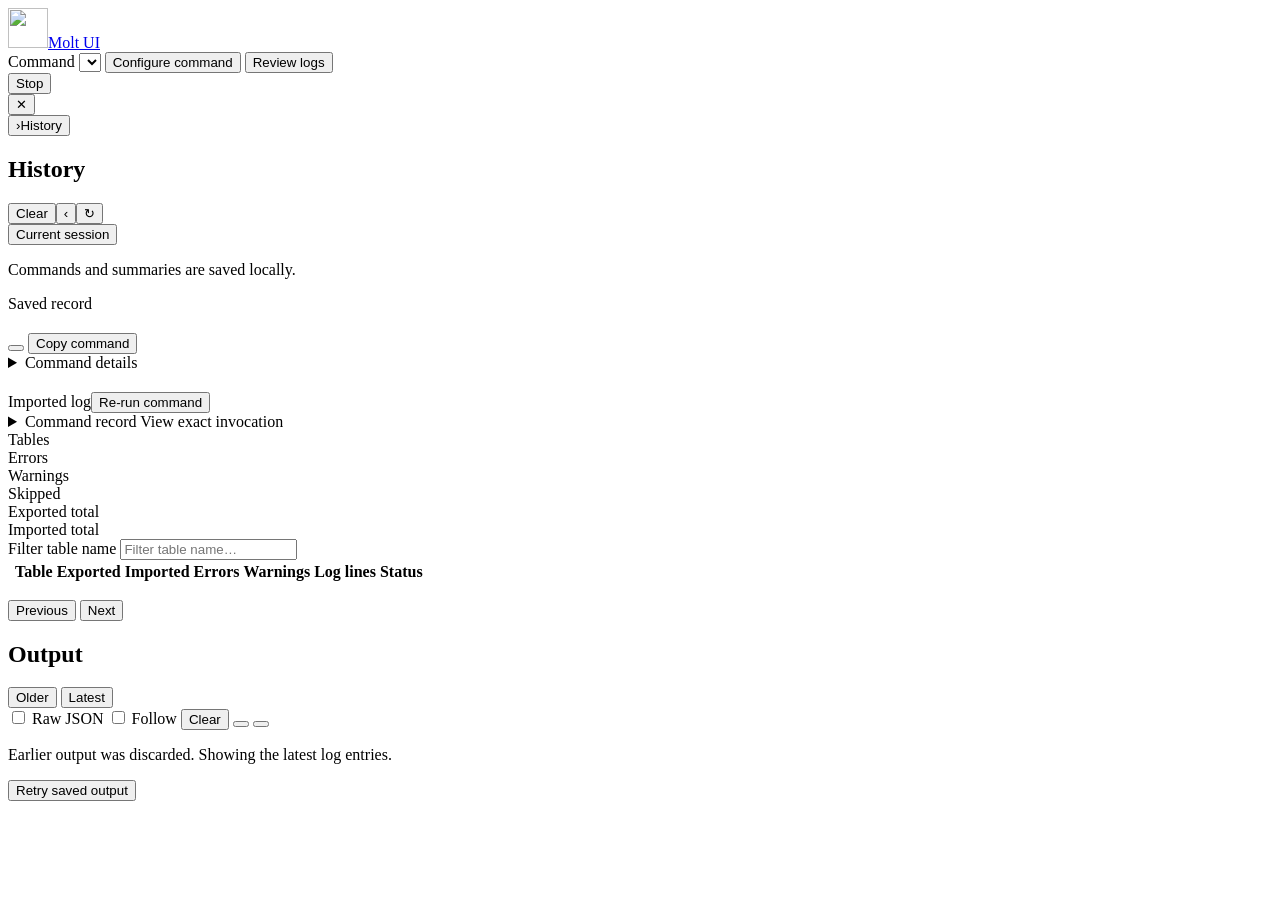
==== src/molt_ui/webapp/index.html @ 71f41c50 "fixing history drawer" ====
<!doctype html>
<html lang="en">
  <head>
    <meta charset="utf-8">
    <meta name="viewport" content="width=device-width, initial-scale=1">
    <title>Molt UI</title>
    <link rel="icon" type="image/png" href="/static/media/logo.png">
    <link rel="stylesheet" href="/static/styles.css">
    <script defer src="/static/app.js"></script>
    <script defer src="https://cdn.jsdelivr.net/npm/alpinejs@3.14.9/dist/cdn.min.js"></script>
  </head>
  <body>
    <main class="app-shell" x-data="cliApp" :class="{'resizing-output': resizingOutput}" @resize.window="fitOutput()">
      <nav class="app-navbar" aria-label="Application navigation">
        <a class="app-brand" href="/" aria-label="Molt UI home"><img class="app-logo" src="/static/media/logo.png" alt="" width="40" height="40"><span>Molt UI</span></a>
        <div class="navbar-actions">
          <label for="nav-command" class="sr-only">Command</label>
          <select id="nav-command" x-model="command" x-effect="const selected = command; if (commands.length) $nextTick(() => { $el.value = selected })" @change="changeCommand" :disabled="running || busy || !commands.length" aria-label="Select command">
            <template x-for="item in commands" :key="item.id"><option :value="item.id" x-text="item.label"></option></template>
          </select>
          <button type="button" id="configure-command" @click="openWizard" :disabled="running || busy || !commands.length">Configure<span class="desktop-label"> command</span></button>
          <button type="button" class="secondary" id="review-logs" @click="$refs.importer.showModal()" :disabled="running || busy">Review logs</button>
        </div>
        <div class="navbar-status">
          <span class="run-indicator" :class="{active: running}" aria-hidden="true"></span>
          <span role="status" x-text="busy ? 'Working…' : (job ? job.status + (job.returncode !== null ? ' · exit ' + job.returncode : '') : 'Ready')"></span>
          <button type="button" class="stop" @click="stop" :disabled="!running">Stop</button>
        </div>
      </nav>
      <div class="app-error error-banner" role="alert" x-show="error" x-cloak>
        <span x-text="error"></span><button type="button" class="secondary" @click="error = ''" aria-label="Dismiss message">✕</button>
      </div>
      <div class="app-workspace" :class="{'history-open': historyOpen}">
        <button type="button" class="history-drawer-handle" id="history-drawer-handle" x-ref="historyHandle" x-show="!historyOpen" @click="historyOpen = true; $nextTick(() => $refs.historyClose.focus())" :aria-expanded="historyOpen" aria-controls="history-sidebar" aria-label="Open history drawer" title="Open history"><span aria-hidden="true">›</span><span class="history-drawer-label" aria-hidden="true">History</span></button>
        <aside class="history-sidebar" id="history-sidebar" aria-labelledby="history-heading" :aria-hidden="!historyOpen" :inert="!historyOpen">
          <div class="sidebar-heading"><h2 id="history-heading">History</h2><div class="history-actions"><button type="button" class="secondary clear-history" id="clear-history" @click="clearHistory" :disabled="running || busy || historyBusy || !history.length" aria-label="Clear saved history" title="Delete all saved job records">Clear</button><button type="button" class="secondary icon-button" id="close-history-drawer" x-ref="historyClose" @click="closeHistory" aria-label="Close history drawer" title="Close history">‹</button><button type="button" class="secondary icon-button" @click="refreshHistory" :disabled="historyBusy" aria-label="Refresh history" title="Refresh history">↻</button></div></div>
          <button type="button" class="current-session secondary" @click="showCurrentSession" :aria-pressed="!reviewingHistory"><span class="run-indicator" :class="{active: running}" aria-hidden="true"></span> Current session</button>
          <p class="history-error error" role="alert" x-show="historyError" x-text="historyError"></p>
          <div class="history-list" aria-label="Saved command records">
            <p class="hint empty-history" x-show="!history.length" x-text="historyBusy ? 'Loading history…' : 'Your command records will appear here.'"></p>
            <template x-for="record in history" :key="record.id">
              <div class="history-item">
                <button type="button" class="history-entry secondary" @click="reviewRecord(record)" :aria-pressed="selectedRecord?.id === record.id">
                  <span class="history-entry-title" x-text="record.origin === 'import' ? 'Imported log' : record.command"></span>
                  <span class="status-badge" :class="record.status" x-text="record.status"></span>
                  <small x-text="formatTimestamp(record.started_at)"></small>
                </button>
                <button type="button" class="secondary history-delete" @click="deleteHistoryRecord(record)" :disabled="running || busy || historyBusy" :aria-label="'Remove ' + record.command + ' from history, ' + formatTimestamp(record.started_at)" title="Remove from history">×</button>
              </div>
            </template>
          </div>
          <p class="sidebar-note hint">Commands and summaries are saved locally.</p>
        </aside>
        <div class="main-content">
          <section class="history-review" x-show="reviewingHistory" x-cloak aria-labelledby="record-heading">
            <div class="section-heading"><div><p class="eyebrow">Saved record</p><h1 id="record-heading" x-text="selectedRecord?.origin === 'import' ? 'Imported log' : selectedRecord?.command"></h1></div></div>
            <div class="record-actions">
              <span class="status-badge" :class="selectedRecord?.status" x-text="selectedRecord?.status"></span>
              <span class="hint" x-text="selectedRecord?.returncode !== null && selectedRecord?.returncode !== undefined ? 'Exit ' + selectedRecord.returncode : ''"></span>
              <button type="button" id="rerun-history" title="Configure a new job using these saved options" x-show="canRerun(selectedRecord)" @click="rerunJob(selectedRecord)" :disabled="running || busy" x-text="busy ? 'Starting…' : 'Re-run command'"></button>
              <button type="button" class="secondary" x-show="selectedRecord?.invocation" @click="copyCommand(selectedRecord.invocation)">Copy command</button>
            </div>
            <details class="history-metadata">
              <summary>Command details</summary>
              <p class="hint" x-text="selectedRecord ? 'Started ' + formatTimestamp(selectedRecord.started_at) : ''"></p>
              <p class="hint" x-text="selectedRecord?.finished_at ? 'Finished ' + formatTimestamp(selectedRecord.finished_at) : ''"></p>
              <pre class="invocation" x-text="selectedRecord?.invocation || 'Imported log — no command was executed.'"></pre>
              <p class="hint" x-show="selectedRecord?.log_file">Log file: <code x-text="selectedRecord?.log_file"></code></p>
            </details>
            <p class="hint" role="status" x-show="copyMessage" x-text="copyMessage"></p>
            <p class="error" x-show="selectedRecord?.error" x-text="selectedRecord?.error"></p>
          </section>
          <section class="session-workspace" x-show="reviewingHistory || job" x-cloak aria-labelledby="tables-heading">
            <div class="section-heading"><div><p class="eyebrow" x-text="reviewingHistory ? 'Saved log' : (job?.status === 'imported' ? 'Log review' : 'Current session')"></p><h1 id="tables-heading" x-text="(reviewingHistory ? selectedRecord.command : (job?.command || '')) + ' · table progress'"></h1></div><div class="record-actions" x-show="!reviewingHistory"><span class="hint" x-show="job?.status === 'imported'">Imported log</span><button type="button" class="secondary" id="rerun-current" title="Configure a new job using these saved options" x-show="canRerun(job?.record)" @click="rerunJob(job.record)" :disabled="running || busy">Re-run command</button></div></div>
            <details class="command-record" x-show="!reviewingHistory && job?.record?.invocation" x-cloak>
              <summary>Command record <span class="hint">View exact invocation</span></summary>
              <div class="command-record-body"><pre class="invocation" x-text="job?.record?.invocation"></pre><button type="button" class="secondary" @click="copyCommand(job.record.invocation)">Copy</button><span class="hint" role="status" x-text="copyMessage"></span></div>
            </details>
          <div class="metrics" aria-label="Run totals">
            <div class="metric"><span>Tables</span><strong x-text="number(totals.tables ?? 0)"></strong></div>
            <div class="metric"><span>Errors</span><strong :class="totals.errors ? 'error' : 'healthy'" x-text="number(totals.errors ?? 0)"></strong></div>
            <div class="metric"><span>Warnings</span><strong :class="totals.warnings ? 'warn' : ''" x-text="number(totals.warnings ?? 0)"></strong></div>
            <div class="metric"><span>Skipped</span><strong x-text="number(totals.skipped ?? 0)"></strong></div>
            <div class="metric"><span>Exported total</span><strong x-text="number(totals.exported ?? 0)"></strong></div>
            <div class="metric"><span>Imported total</span><strong x-text="number(totals.imported ?? 0)"></strong></div>
          </div>
          <div class="table-toolbar">
            <label class="sr-only" for="table-filter">Filter table name</label>
            <input id="table-filter" type="search" placeholder="Filter table name…" x-model.debounce.150ms="tableFilter" @input="tablePage = 1">
            <span class="hint" x-text="filteredTables.length + ' of ' + (totals.tables ?? 0) + ' tables'"></span>
          </div>
          <div class="table-scroll" tabindex="0" aria-label="Per-table progress">
            <table class="progress-table">
              <thead><tr><th aria-label="Expand logs"></th><th scope="col">Table</th><th scope="col">Exported</th><th scope="col">Imported</th><th scope="col">Errors</th><th scope="col">Warnings</th><th scope="col">Log lines</th><th scope="col">Status</th></tr></thead>
              <template x-for="(table, index) in visibleTables" :key="table.name">
                <tbody>
                  <tr>
                    <td><button type="button" class="expand-table" @click="toggleTable(table.name)" :aria-expanded="expandedTable === table.name" :aria-label="'Logs for ' + table.name" :aria-controls="'table-details-' + index" x-text="expandedTable === table.name ? '▾' : '▸'"></button></td>
                    <th scope="row"><span x-text="table.name"></span><small x-show="table.target && table.target !== table.name" x-text="'→ ' + table.target"></small></th>
                    <td x-text="number(table.exported)"></td><td x-text="number(table.imported)"></td>
                    <td :class="table.errors ? 'error' : ''" x-text="number(table.errors)"></td>
                    <td :class="table.warnings ? 'warn' : ''" x-text="number(table.warnings)"></td>
                    <td x-text="number(table.log_lines)"></td>
                    <td><span class="status-badge" :class="table.status" :title="'Phase: ' + table.phase" x-text="table.status"></span></td>
                  </tr>
                  <tr x-show="expandedTable === table.name" :id="'table-details-' + index" x-cloak>
                    <td colspan="8" class="table-details">
                      <template x-if="expandedTable === table.name">
                        <div>
                          <p class="hint" x-text="tableDetail ? 'Showing ' + tableDetail.events.length + ' recent log entries of ' + number(tableDetail.total) + (tableDetail.truncated ? ' · earlier entries discarded' : '') : 'Loading table logs…'"></p>
                          <p class="error" role="alert" x-show="detailError" x-text="detailError"></p>
                          <button type="button" class="secondary" x-show="detailError" @click="loadTableLogs">Retry loading logs</button>
                          <template x-for="event in (tableDetail?.events || [])" :key="event.sequence">
                            <pre :class="event.data?.level || event.stream" x-text="logEmoji(event) + ' ' + formatEvent(event)"></pre>
                          </template>
                        </div>
                      </template>
                    </td>
                  </tr>
                </tbody>
              </template>
            </table>
            <p class="hint empty-tables" x-show="!visibleTables.length" x-text="tableFilter ? 'No matching tables.' : (showingSavedOutput ? (historyOutputLoading ? 'Rebuilding table progress from saved logs…' : (historyOutputError ? 'Saved table progress is unavailable.' : 'No table progress was found in the saved logs.')) : 'Tables will appear when molt identifies them.')"></p>
          </div>
          <div class="pagination" x-show="tablePages > 1" x-cloak>
            <button type="button" class="secondary" :disabled="tablePage <= 1" @click="tablePage--">Previous</button>
            <span x-text="'Page ' + Math.min(tablePage, tablePages) + ' of ' + tablePages"></span>
            <button type="button" class="secondary" :disabled="tablePage >= tablePages" @click="tablePage++">Next</button>
          </div>
            <div class="table-footnote hint"><span x-text="number(totals.unassigned ?? 0) + ' global log entries · ' + number(totals.unassigned_warnings ?? 0) + ' global warnings'"></span><span x-text="showingSavedOutput ? 'Totals include the full saved log.' : 'Totals include all received logs.'"></span></div>
          </section>
        </div>
      </div>
      <section class="output-pane" id="output-pane" :class="{collapsed: outputCollapsed, maximized: outputMaximized}" :style="{height: outputMaximized ? '100dvh' : (outputCollapsed ? 44 : outputHeight) + 'px'}" @keydown.escape="if (outputMaximized) { $event.stopPropagation(); toggleOutputMaximized() }" aria-labelledby="output-heading">
        <div class="output-resizer" x-show="!outputMaximized" role="separator" aria-label="Resize output pane" aria-orientation="horizontal" aria-controls="output-pane" tabindex="0" :aria-valuenow="outputCollapsed ? 44 : outputHeight" aria-valuemin="44" :aria-valuemax="outputMaxHeight()" @pointerdown.prevent="beginOutputResize($event)" @pointermove="moveOutputResize($event)" @pointerup="endOutputResize($event)" @pointercancel="endOutputResize($event)" @lostpointercapture="resizingOutput = false" @keydown.arrow-up.prevent="resizeOutputBy(32)" @keydown.arrow-down.prevent="resizeOutputBy(-32)" @keydown.home.prevent="setOutputHeight(80)" @keydown.end.prevent="setOutputHeight(outputMaxHeight())" @dblclick="setOutputHeight(240)"></div>
        <div class="output-toolbar">
          <h2 id="output-heading">Output</h2><span class="output-context hint" x-text="outputContext"></span>
          <span class="output-count hint" x-text="number(outputEvents.length) + (showingSavedOutput ? ' of ' + number(historyOutput?.total ?? 0) : '') + ' lines'"></span>
          <div class="history-output-nav" x-show="!outputCollapsed && showingSavedOutput">
            <button type="button" class="secondary" @click="loadHistoryOutput(historyOutput.next_before)" :disabled="historyOutputLoading" x-show="historyOutput?.next_before">Older</button>
            <button type="button" class="secondary" @click="loadHistoryOutput()" :disabled="historyOutputLoading" x-show="historyBefore !== null">Latest</button>
          </div>
          <label class="check-label" x-show="!outputCollapsed"><input type="checkbox" x-model="rawOutput"> Raw<span class="desktop-label"> JSON</span></label>
          <label class="check-label" x-show="!outputCollapsed && !showingSavedOutput"><input type="checkbox" x-model="followOutput" @change="if (followOutput) scrollOutputToEnd()"> Follow</label>
          <button type="button" class="secondary clear-output" id="clear-output" @click="clearOutput" :disabled="!outputEvents.length" title="Clear displayed log lines" aria-label="Clear displayed log lines">Clear</button>
          <button type="button" class="secondary icon-button" id="maximize-output" @click="toggleOutputMaximized" :aria-pressed="outputMaximized" aria-controls="output-pane" :aria-label="outputMaximized ? 'Restore output pane size' : 'Maximize output pane'" :title="outputMaximized ? 'Restore output pane size' : 'Maximize output pane'" x-text="outputMaximized ? '❐' : '⛶'"></button>
          <button type="button" class="secondary icon-button" id="toggle-output" @click="toggleOutput" :aria-expanded="!outputCollapsed" aria-controls="output-log" :aria-label="outputCollapsed ? 'Restore output pane' : 'Minimize output pane'" :title="outputCollapsed ? 'Restore output pane' : 'Minimize output pane'" x-text="outputCollapsed ? '▴' : '▾'"></button>
        </div>
        <p class="output-notice hint" x-show="!outputCollapsed && !showingSavedOutput && truncated" x-cloak>Earlier output was discarded. Showing the latest log entries.</p>
        <div class="log-output" id="output-log" x-ref="output" x-show="!outputCollapsed" tabindex="0" aria-label="Command output" :style="{'--line-number-width': Math.max(4, String(outputCursor).length) + 'ch'}" @scroll.passive="outputScrolled()">
          <p class="error" role="alert" x-show="showingSavedOutput && historyOutputError" x-text="historyOutputError"></p>
          <button type="button" class="secondary" x-show="showingSavedOutput && historyOutputError" @click="loadHistoryOutput(historyBefore)">Retry saved output</button>
          <p class="hint empty-output" x-show="!outputEvents.length" x-text="displayedOutputCleared ? 'Output cleared.' : (showingSavedOutput ? (historyOutputLoading ? 'Loading saved output…' : (historyOutputError ? 'Saved output is unavailable.' : 'No output was saved for this job.')) : 'Command output will appear here. Configure a command or review a saved log.')"></p>
            <template x-for="event in outputEvents" :key="event.sequence">
              <div class="log-line" :class="logLevel(event)">
                <span class="log-line-number" aria-hidden="true" x-text="event.sequence"></span>
                <span class="log-level-icon" :role="showLogEmoji(event) ? 'img' : null" :aria-label="showLogEmoji(event) ? logLevel(event) : null" :title="showLogEmoji(event) ? logLevel(event) : null" x-text="showLogEmoji(event) ? logEmoji(event) : ''"></span>
                <pre x-text="rawOutput ? event.text : formatEvent(event)"></pre>
              </div>
            </template>
        </div>
      </section>
      <dialog class="import-dialog" x-ref="importer" aria-labelledby="import-heading" @cancel.prevent="if (!busy) $refs.importer.close()">
        <div class="dialog-heading"><div><p class="eyebrow">Log review</p><h2 id="import-heading">Open a saved log</h2></div><button type="button" class="secondary icon-button" @click="$refs.importer.close()" :disabled="busy" aria-label="Close log review">✕</button></div>
        <p class="hint">Inspect tables, totals, and output from a JSONL or text log. Uploads can be up to 256 MiB.</p>
        <p class="error" role="alert" x-show="error" x-text="error"></p>
        <label for="log-file">Choose a log file</label><input id="log-file" type="file" accept=".jsonl,.ndjson,.json,.log,.txt,text/plain" :disabled="running || busy" @change="importFile($event.target.files[0]); $event.target.value = ''">
        <div class="import-actions"><span class="hint" x-text="busy ? 'Loading log…' : 'Or explore the included sample.'"></span><button type="button" class="secondary" id="load-sample" @click="loadSample" :disabled="running || busy">Load sample log</button></div>
      </dialog>
        <dialog class="wizard" x-ref="wizard" aria-labelledby="wizard-title" @cancel.prevent="closeWizard">
          <div class="wizard-header"><div><p class="eyebrow">New run</p><h2 id="wizard-title">Configure molt</h2></div><button type="button" class="secondary" @click="closeWizard" :disabled="busy" aria-label="Close wizard">✕</button></div>
          <div class="wizard-banner" x-show="wizardError || busy || prunedOptions.length" x-cloak :class="wizardError ? 'error-banner' : 'info-banner'" :role="wizardError ? 'alert' : 'status'" aria-live="polite" aria-atomic="true">
            <p x-text="wizardError || (busy ? 'Preparing command…' : prunedOptions.length + ' incompatible option values cleared after your selections changed.')"></p>
          </div>
          <nav class="wizard-tabs" role="tablist" aria-label="Command configuration steps">
            <template x-for="(label, index) in steps" :key="index">
              <button type="button" role="tab" :id="'wizard-step-' + index" aria-controls="wizard-panel" :aria-selected="step === index" :tabindex="step === index ? 0 : -1" :disabled="busy" @click="goStep(index)" @keydown.right.prevent="goStep(Math.min(steps.length - 1, index + 1))" @keydown.left.prevent="goStep(Math.max(0, index - 1))" x-text="(index + 1) + '. ' + (index === 1 && command.startsWith('convert-') ? 'Inputs' : label)"></button>
            </template>
          </nav>
          <form @submit.prevent="currentStage === 'review' && preview ? start(false) : goStep(step + 1)">
            <div class="wizard-body" id="wizard-panel" role="tabpanel" :aria-labelledby="'wizard-step-' + step" tabindex="0">
              <fieldset :disabled="busy">
                <div x-show="step === 0">
                  <label for="command">Operation</label>
                  <select id="command" x-model="command" x-effect="const selected = command; if (commands.length) $nextTick(() => { $el.value = selected })" @change="changeCommand">
                    <template x-for="item in commands" :key="item.id"><option :value="item.id" x-text="item.label"></option></template>
                  </select>
                  <label class="check-label"><input type="checkbox" x-model="wizardHelpOnly" id="help-only"> Show command help only</label>
                  <p class="hint">Choose the operation and transfer method first. Later steps show options that apply to your selections.</p>
                </div>
                <p class="hint" x-show="step === 1 && command.startsWith('convert-')">Defaults come from your Molt version. File paths refer to the machine running Molt. Clear the evaluation URL to skip database evaluation.</p>
                <div x-show="currentStage === 'advanced'"><label for="advanced-search">Find an advanced option</label><input id="advanced-search" type="search" x-model="advancedSearch" placeholder="Filter by flag or description…"></div>
                <fieldset class="source-picker" x-show="command === 'fetch' && step === 1">
                  <legend>Source database <span class="required-mark" aria-hidden="true">*</span><span class="sr-only"> (required)</span></legend>
                  <div class="source-choices">
                    <template x-for="source in [{value:'postgres',label:'PostgreSQL'},{value:'oracle',label:'Oracle'},{value:'mysql',label:'MySQL'}]" :key="source.value">
                      <label><input type="radio" name="source-kind" :value="source.value" :checked="sourceKind === source.value" :required="command === 'fetch' && step === 1" @change="setSource($event.target.value)"><span x-text="source.label"></span></label>
                    </template>
                  </div>
                  <small>Source-specific options follow this selection. Changing it clears the source connection and incompatible settings.</small>
                </fieldset>
                <template x-for="option in stepOptions" :key="command + option.name">
                  <div class="wizard-field" :class="option.kind === 'bool' ? 'boolean-field' : ''">
                    <div class="field-heading">
                      <template x-if="option.kind === 'bool'">
                        <input type="checkbox" :id="'opt-' + option.name" :checked="fieldValue(option)" @change="setOption(option, $event.target.checked)" :aria-describedby="'brief-' + option.name">
                      </template>
                      <label :for="'opt-' + option.name"><span><span x-text="option.label"></span> <span class="required-mark" x-show="isRequired(option)" aria-hidden="true">*</span><span class="sr-only" x-show="isRequired(option)"> (required)</span></span> <span class="parameter-names"><code x-text="'--' + option.name"></code><code x-show="option.environment_variable" title="Environment variable alternative" x-text="option.environment_variable ? 'or $' + option.environment_variable : ''"></code></span></label>
                    </div>
                    <template x-if="option.name === 'logging'">
                      <label class="check-label"><input type="checkbox" id="disable-logging" :checked="fieldValue(option) === 'disabled'" @change="toggleLogging(option, $event.target.checked)"> Disable logging</label>
                    </template>
                    <template x-if="option.kind !== 'bool' && option.choices.length">
                      <select :id="'opt-' + option.name" :value="choiceValue(option)" x-init="$nextTick(() => $el.value = choiceValue(option))" @change="setOption(option, $event.target.value)" :disabled="option.name === 'logging' && fieldValue(option) === 'disabled'" :required="isRequired(option)" :aria-describedby="'brief-' + option.name">
                        <template x-for="choice in option.choices" :key="choice.value"><option :value="choice.value" x-text="option.name === 'logging' ? choice.value : choice.value + ' — ' + choice.label"></option></template>
                      </select>
                    </template>
                    <template x-if="option.kind !== 'bool' && !option.choices.length">
                      <input :id="'opt-' + option.name" :type="inputType(option)" :inputmode="option.kind === 'int' ? 'numeric' : 'text'" :value="fieldValue(option)" @input="setOption(option, $event.target.value)" :placeholder="fieldPlaceholder(option)" :required="isRequired(option)" autocomplete="off" :aria-describedby="'brief-' + option.name">
                    </template>
                    <small :id="'brief-' + option.name" x-text="option.brief"></small>
                    <details class="flag-help"><summary>More about this option</summary><p x-text="option.description"></p></details>
                  </div>
                </template>
                <p class="hint" x-show="currentStage === 'advanced' && !stepOptions.length">No applicable advanced options match your search.</p>
                <p class="hint" x-show="['logging', 'metrics'].includes(currentStage) && !stepOptions.length">This command has no options in this category.</p>
                <div x-show="currentStage === 'review'">
                  <h3>Review the command</h3>
                  <pre class="invocation" x-text="preview?.invocation || ''"></pre>
                  <p class="notice" x-text="wizardHelpOnly ? 'Run displays help for this command.' : 'Run starts the real operation immediately. Stop ends the process and does not undo completed work.'"></p>
                  <p class="hint">This exact invocation, including connection values, will be saved locally with its timestamps and final status.</p>
                </div>
              </fieldset>
            </div>
            <footer class="wizard-footer">
              <div class="wizard-buttons">
                <button type="button" class="secondary" @click="start(true)" :disabled="busy">Command help</button>
                <span class="wizard-spacer"></span>
                <button type="button" class="secondary" @click="goStep(step - 1)" :disabled="busy || step === 0">Back</button>
                <button type="submit" :disabled="busy || (currentStage === 'review' && !preview)" x-text="busy ? 'Working…' : (currentStage === 'review' ? (wizardHelpOnly ? 'Run help' : 'Run command') : 'Next')"></button>
              </div>
            </footer>
          </form>
        </dialog>
      <noscript>Enable JavaScript to use this app.</noscript>
    </main>
  </body>
</html>
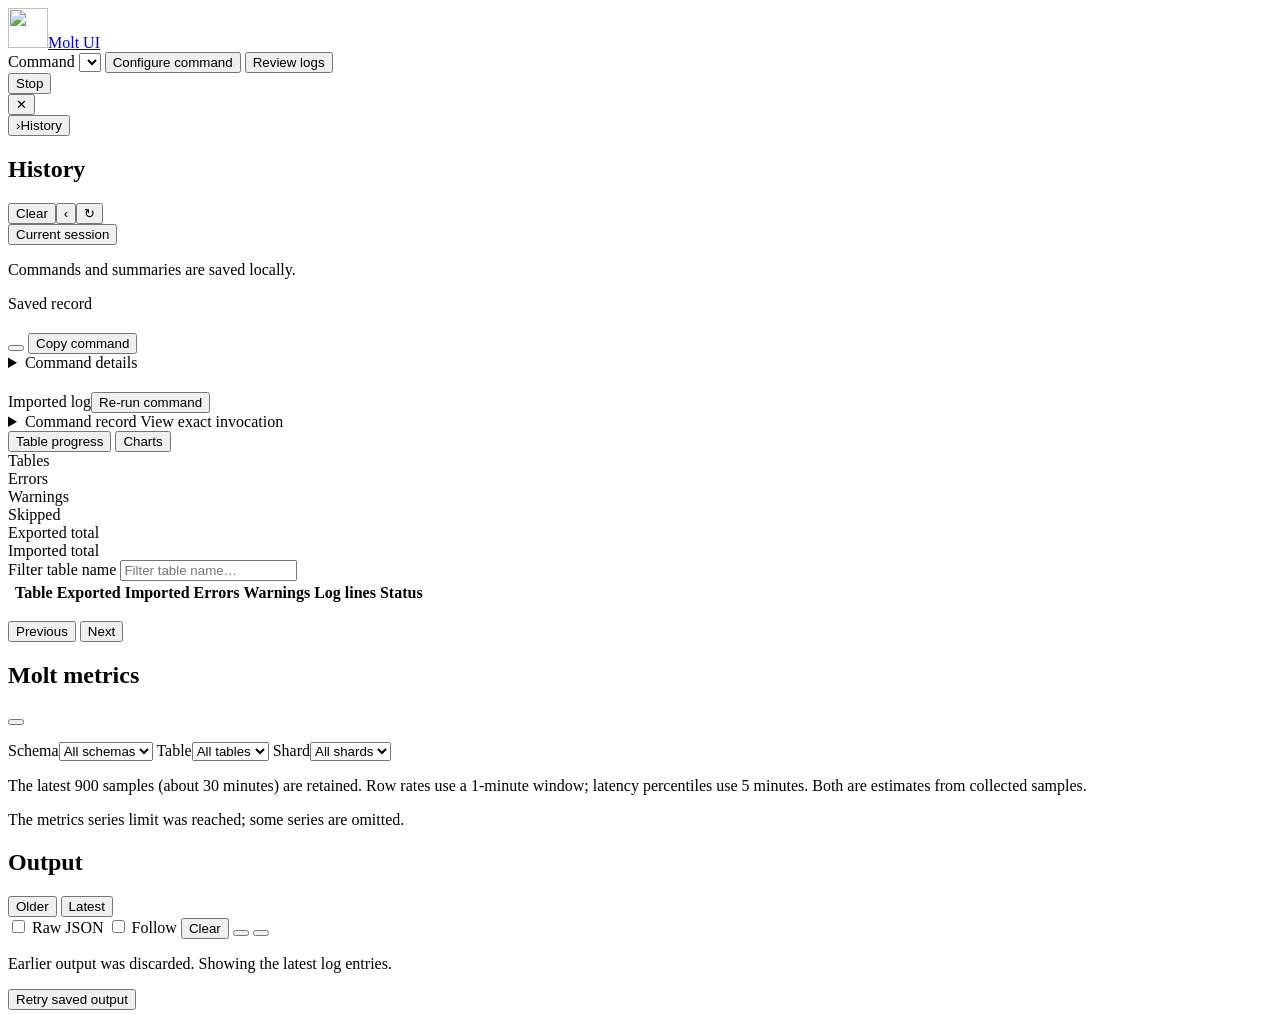
==== commit b68179a0: "adding chart" ====
--- a/src/molt_ui/webapp/index.html
+++ b/src/molt_ui/webapp/index.html
@@ -6,6 +6,9 @@
     <title>Molt UI</title>
     <link rel="icon" type="image/png" href="/static/media/logo.png">
     <link rel="stylesheet" href="/static/styles.css">
+    <link rel="stylesheet" href="/static/vendor/uPlot.min.css">
+    <script defer src="/static/vendor/uPlot.iife.min.js"></script>
+    <script defer src="/static/charts.js"></script>
     <script defer src="/static/app.js"></script>
     <script defer src="https://cdn.jsdelivr.net/npm/alpinejs@3.14.9/dist/cdn.min.js"></script>
   </head>
@@ -71,11 +74,16 @@
             <p class="error" x-show="selectedRecord?.error" x-text="selectedRecord?.error"></p>
           </section>
           <section class="session-workspace" x-show="reviewingHistory || job" x-cloak aria-labelledby="tables-heading">
-            <div class="section-heading"><div><p class="eyebrow" x-text="reviewingHistory ? 'Saved log' : (job?.status === 'imported' ? 'Log review' : 'Current session')"></p><h1 id="tables-heading" x-text="(reviewingHistory ? selectedRecord.command : (job?.command || '')) + ' · table progress'"></h1></div><div class="record-actions" x-show="!reviewingHistory"><span class="hint" x-show="job?.status === 'imported'">Imported log</span><button type="button" class="secondary" id="rerun-current" title="Configure a new job using these saved options" x-show="canRerun(job?.record)" @click="rerunJob(job.record)" :disabled="running || busy">Re-run command</button></div></div>
+            <div class="section-heading"><div><p class="eyebrow" x-text="reviewingHistory ? 'Saved log' : (job?.status === 'imported' ? 'Log review' : 'Current session')"></p><h1 id="tables-heading" x-text="(reviewingHistory ? selectedRecord.command : (job?.command || '')) + (overviewView === 'charts' ? ' · charts' : ' · table progress')"></h1></div><div class="record-actions" x-show="!reviewingHistory"><span class="hint" x-show="job?.status === 'imported'">Imported log</span><button type="button" class="secondary" id="rerun-current" title="Configure a new job using these saved options" x-show="canRerun(job?.record)" @click="rerunJob(job.record)" :disabled="running || busy">Re-run command</button></div></div>
             <details class="command-record" x-show="!reviewingHistory && job?.record?.invocation" x-cloak>
               <summary>Command record <span class="hint">View exact invocation</span></summary>
               <div class="command-record-body"><pre class="invocation" x-text="job?.record?.invocation"></pre><button type="button" class="secondary" @click="copyCommand(job.record.invocation)">Copy</button><span class="hint" role="status" x-text="copyMessage"></span></div>
             </details>
+          <div class="workspace-tabs" role="tablist" aria-label="Job views" @keydown.arrow-right.prevent="overviewView = overviewView === 'tables' ? 'charts' : 'tables'; $nextTick(() => $el.querySelector('[aria-selected=true]').focus())" @keydown.arrow-left.prevent="overviewView = overviewView === 'tables' ? 'charts' : 'tables'; $nextTick(() => $el.querySelector('[aria-selected=true]').focus())">
+            <button type="button" role="tab" id="tables-tab" aria-controls="table-progress-view" :aria-selected="overviewView === 'tables'" :tabindex="overviewView === 'tables' ? 0 : -1" @click="overviewView = 'tables'">Table progress</button>
+            <button type="button" role="tab" id="charts-tab" aria-controls="charts-view" :aria-selected="overviewView === 'charts'" :tabindex="overviewView === 'charts' ? 0 : -1" @click="overviewView = 'charts'">Charts</button>
+          </div>
+          <div class="progress-view" id="table-progress-view" role="tabpanel" aria-labelledby="tables-tab" x-show="overviewView === 'tables'">
           <div class="metrics" aria-label="Run totals">
             <div class="metric"><span>Tables</span><strong x-text="number(totals.tables ?? 0)"></strong></div>
             <div class="metric"><span>Errors</span><strong :class="totals.errors ? 'error' : 'healthy'" x-text="number(totals.errors ?? 0)"></strong></div>
@@ -128,6 +136,38 @@
             <button type="button" class="secondary" :disabled="tablePage >= tablePages" @click="tablePage++">Next</button>
           </div>
             <div class="table-footnote hint"><span x-text="number(totals.unassigned ?? 0) + ' global log entries · ' + number(totals.unassigned_warnings ?? 0) + ' global warnings'"></span><span x-text="showingSavedOutput ? 'Totals include the full saved log.' : 'Totals include all received logs.'"></span></div>
+          </div>
+          <div class="charts-view" id="charts-view" role="tabpanel" aria-labelledby="charts-tab" x-show="overviewView === 'charts'" x-cloak x-data="moltCharts" x-effect="setContext(showingSavedOutput ? 'history' : 'jobs', showingSavedOutput ? selectedRecord?.id : job?.id, overviewView === 'charts', running && !showingSavedOutput)">
+            <div class="charts-heading">
+              <div><h2>Molt metrics</h2><p class="hint" role="status" x-text="statusText"></p><p class="hint" x-show="lastUpdated" x-text="lastUpdated ? 'Last sample ' + new Date(lastUpdated * 1000).toLocaleTimeString() : ''"></p></div>
+              <button type="button" class="secondary" @click="refresh" :disabled="loading || !contextKey" x-text="loading ? 'Refreshing…' : 'Refresh'"></button>
+            </div>
+            <p class="error" role="alert" x-show="message" x-text="message"></p>
+            <div class="chart-filters" x-show="available">
+              <label>Schema<select x-model="schema" @change="table = ''; filterChanged()"><option value="">All schemas</option><template x-for="name in optionsFor('schema')" :key="name"><option :value="name" x-text="name"></option></template></select></label>
+              <label>Table<select x-model="table" @change="filterChanged()"><option value="">All tables</option><template x-for="name in optionsFor('table')" :key="name"><option :value="name" x-text="name"></option></template></select></label>
+              <label>Shard<select x-model="shard" @change="filterChanged()"><option value="">All shards</option><template x-for="name in optionsFor('shard')" :key="name"><option :value="name" x-text="name"></option></template></select></label>
+            </div>
+            <p class="hint" x-show="available">The latest 900 samples (about 30 minutes) are retained. Row rates use a 1-minute window; latency percentiles use 5 minutes. Both are estimates from collected samples.</p>
+            <p class="warn hint" x-show="state.truncated">The metrics series limit was reached; some series are omitted.</p>
+            <div class="chart-stats" x-show="available">
+              <template x-for="panel in statPanels" :key="panel.id">
+                <article class="chart-stat"><h3 x-text="panel.title"></h3>
+                  <p class="hint" x-show="!latestValues(panel).length">No samples</p>
+                  <dl><template x-for="item in latestValues(panel)" :key="JSON.stringify(item.labels)"><div><dt x-text="label(item.labels)"></dt><dd x-text="format(item.value, panel.unit)"></dd></div></template></dl>
+                </article>
+              </template>
+            </div>
+            <div class="chart-grid" x-ref="chartGrid" x-show="available">
+              <template x-for="panel in chartPanels" :key="panel.id">
+                <article class="chart-card"><h3 x-text="panel.title"></h3>
+                  <p class="hint chart-placeholder" x-show="!seriesFor(panel).length">No samples for this metric and filter. Rates and percentiles need at least two samples.</p>
+                  <p class="hint" x-show="seriesFor(panel).length > 24">Showing 24 series. Select a schema, table, or shard to narrow the chart.</p>
+                  <div class="chart-surface" :data-chart-id="panel.id" role="group" :aria-label="panel.title + '. Values are available in the chart legend.'"></div>
+                </article>
+              </template>
+            </div>
+          </div>
           </section>
         </div>
       </div>
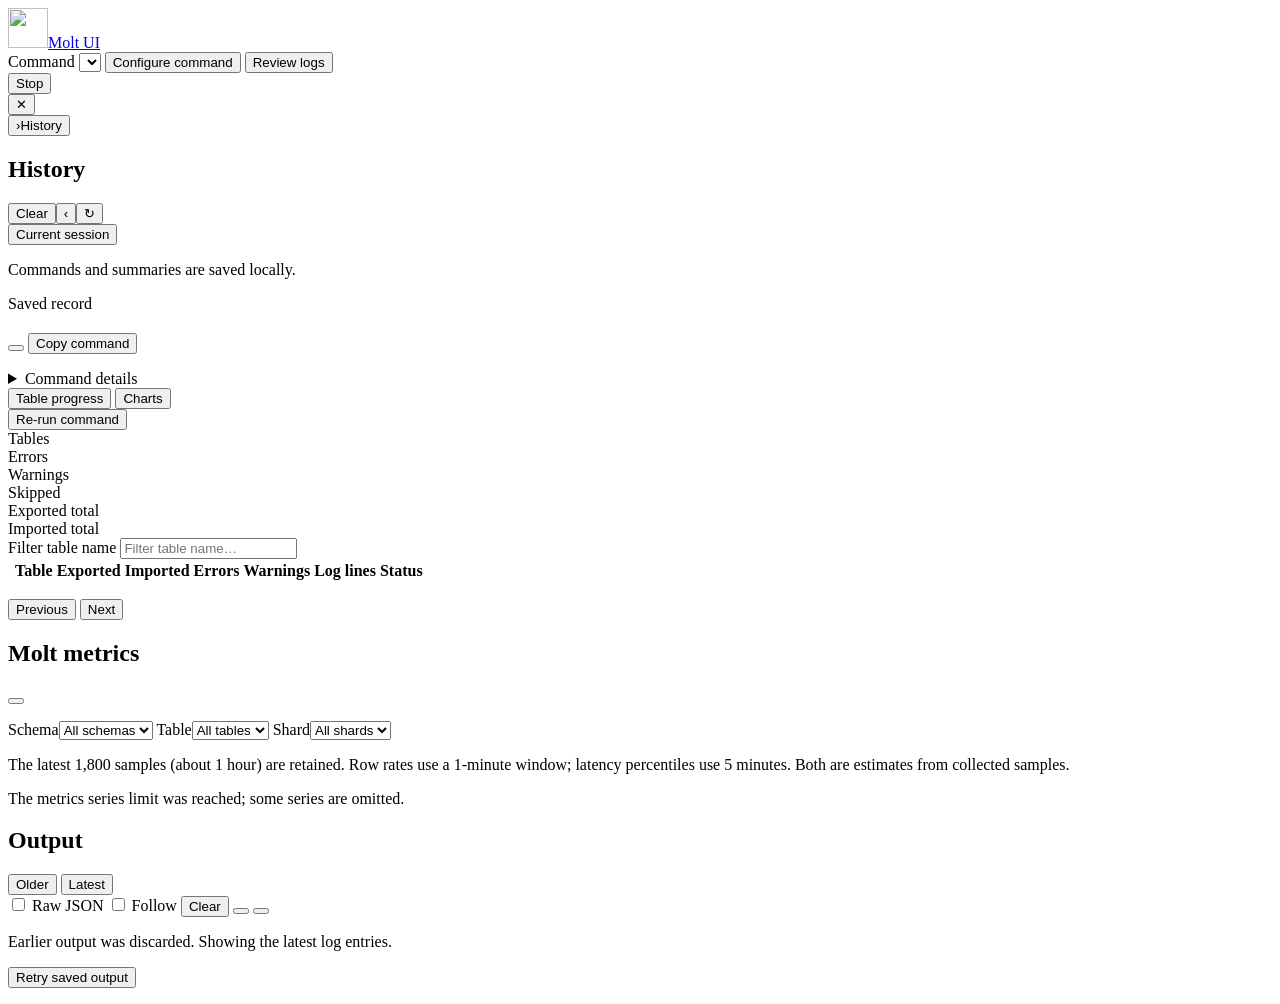
==== commit 45081417: "added Run stats and details" ====
--- a/src/molt_ui/webapp/index.html
+++ b/src/molt_ui/webapp/index.html
@@ -54,7 +54,7 @@
           </div>
           <p class="sidebar-note hint">Commands and summaries are saved locally.</p>
         </aside>
-        <div class="main-content">
+        <div class="main-content" x-data="moltCharts" x-effect="setContext(showingSavedOutput ? 'history' : 'jobs', showingSavedOutput ? selectedRecord?.id : job?.id, overviewView === 'charts' || detailsOpen, running && !showingSavedOutput)">
           <section class="history-review" x-show="reviewingHistory" x-cloak aria-labelledby="record-heading">
             <div class="section-heading"><div><p class="eyebrow">Saved record</p><h1 id="record-heading" x-text="selectedRecord?.origin === 'import' ? 'Imported log' : selectedRecord?.command"></h1></div></div>
             <div class="record-actions">
@@ -63,25 +63,44 @@
               <button type="button" id="rerun-history" title="Configure a new job using these saved options" x-show="canRerun(selectedRecord)" @click="rerunJob(selectedRecord)" :disabled="running || busy" x-text="busy ? 'Starting…' : 'Re-run command'"></button>
               <button type="button" class="secondary" x-show="selectedRecord?.invocation" @click="copyCommand(selectedRecord.invocation)">Copy command</button>
             </div>
-            <details class="history-metadata">
-              <summary>Command details</summary>
-              <p class="hint" x-text="selectedRecord ? 'Started ' + formatTimestamp(selectedRecord.started_at) : ''"></p>
-              <p class="hint" x-text="selectedRecord?.finished_at ? 'Finished ' + formatTimestamp(selectedRecord.finished_at) : ''"></p>
-              <pre class="invocation" x-text="selectedRecord?.invocation || 'Imported log — no command was executed.'"></pre>
-              <p class="hint" x-show="selectedRecord?.log_file">Log file: <code x-text="selectedRecord?.log_file"></code></p>
-            </details>
             <p class="hint" role="status" x-show="copyMessage" x-text="copyMessage"></p>
             <p class="error" x-show="selectedRecord?.error" x-text="selectedRecord?.error"></p>
           </section>
-          <section class="session-workspace" x-show="reviewingHistory || job" x-cloak aria-labelledby="tables-heading">
-            <div class="section-heading"><div><p class="eyebrow" x-text="reviewingHistory ? 'Saved log' : (job?.status === 'imported' ? 'Log review' : 'Current session')"></p><h1 id="tables-heading" x-text="(reviewingHistory ? selectedRecord.command : (job?.command || '')) + (overviewView === 'charts' ? ' · charts' : ' · table progress')"></h1></div><div class="record-actions" x-show="!reviewingHistory"><span class="hint" x-show="job?.status === 'imported'">Imported log</span><button type="button" class="secondary" id="rerun-current" title="Configure a new job using these saved options" x-show="canRerun(job?.record)" @click="rerunJob(job.record)" :disabled="running || busy">Re-run command</button></div></div>
-            <details class="command-record" x-show="!reviewingHistory && job?.record?.invocation" x-cloak>
-              <summary>Command record <span class="hint">View exact invocation</span></summary>
-              <div class="command-record-body"><pre class="invocation" x-text="job?.record?.invocation"></pre><button type="button" class="secondary" @click="copyCommand(job.record.invocation)">Copy</button><span class="hint" role="status" x-text="copyMessage"></span></div>
-            </details>
+          <details class="run-metadata" x-show="reviewingHistory || job" x-cloak @toggle="detailsOpen = $el.open">
+            <summary>Command details</summary>
+            <div class="run-metadata-body">
+              <article class="run-summary" aria-labelledby="run-summary-heading">
+                <header class="run-summary-heading"><div><h2 id="run-summary-heading">Run summary</h2><p class="hint">Timing, results, and table details for this run.</p></div><span class="status-badge" :class="displayedRecord?.status" x-text="displayedRecord?.status"></span></header>
+                <dl class="run-facts">
+                  <div x-show="displayedRecord?.started_at"><dt>Started</dt><dd x-text="formatTimestamp(displayedRecord?.started_at)"></dd></div>
+                  <div x-show="displayedRecord?.finished_at"><dt>Finished</dt><dd x-text="formatTimestamp(displayedRecord?.finished_at)"></dd></div>
+                  <div x-show="displayedRecord?.returncode !== null && displayedRecord?.returncode !== undefined"><dt>Exit code</dt><dd x-text="displayedRecord?.returncode"></dd></div>
+                  <template x-for="item in runOverview" :key="item.key"><div><dt x-text="item.label"></dt><dd :class="{'error': item.attention}" x-text="formatRunValue(item.value, item.unit)"></dd></div></template>
+                </dl>
+                <p class="hint run-summary-note" x-show="!runOverview.length">No metric samples are available for this run.</p>
+                <div class="run-table-section" x-show="runTablePanels.length">
+                  <h3>Table breakdown</h3>
+                  <div class="run-table-scroll" tabindex="0" aria-label="Table timings and data errors">
+                    <table class="run-table"><thead><tr><th scope="col">Table</th><template x-for="panel in runTablePanels" :key="panel.id"><th scope="col" x-text="panel.label"></th></template></tr></thead>
+                      <tbody><template x-for="row in runTableRows" :key="row.key"><tr><th scope="row" x-text="row.name"></th><template x-for="panel in runTablePanels" :key="panel.id"><td :class="{'error': panel.metric === 'molt_fetch_num_data_errors' && row.values[panel.id] > 0}" x-text="formatRunValue(row.values[panel.id], panel.unit)"></td></template></tr></template></tbody>
+                    </table>
+                  </div>
+                  <p class="hint run-summary-note" x-show="!runTableRows.length">Table timings will appear when samples are available.</p>
+                </div>
+                <details class="run-invocation"><summary>Invocation and log file</summary>
+                  <div class="metadata-invocation"><pre class="invocation" x-text="displayedRecord?.invocation || 'Imported log — no command was executed.'"></pre><button type="button" class="secondary" x-show="displayedRecord?.invocation" @click="copyCommand(displayedRecord.invocation)">Copy</button></div>
+                  <p class="hint" x-show="displayedRecord?.log_file">Log file: <code x-text="displayedRecord?.log_file"></code></p>
+                </details>
+              </article>
+            </div>
+          </details>
+          <section class="session-workspace" x-show="reviewingHistory || job" x-cloak aria-label="Job details">
+          <div class="workspace-toolbar">
           <div class="workspace-tabs" role="tablist" aria-label="Job views" @keydown.arrow-right.prevent="overviewView = overviewView === 'tables' ? 'charts' : 'tables'; $nextTick(() => $el.querySelector('[aria-selected=true]').focus())" @keydown.arrow-left.prevent="overviewView = overviewView === 'tables' ? 'charts' : 'tables'; $nextTick(() => $el.querySelector('[aria-selected=true]').focus())">
             <button type="button" role="tab" id="tables-tab" aria-controls="table-progress-view" :aria-selected="overviewView === 'tables'" :tabindex="overviewView === 'tables' ? 0 : -1" @click="overviewView = 'tables'">Table progress</button>
             <button type="button" role="tab" id="charts-tab" aria-controls="charts-view" :aria-selected="overviewView === 'charts'" :tabindex="overviewView === 'charts' ? 0 : -1" @click="overviewView = 'charts'">Charts</button>
+          </div>
+          <div class="record-actions" x-show="!reviewingHistory"><button type="button" class="secondary" id="rerun-current" title="Configure a new job using these saved options" x-show="canRerun(job?.record)" @click="rerunJob(job.record)" :disabled="running || busy">Re-run command</button></div>
           </div>
           <div class="progress-view" id="table-progress-view" role="tabpanel" aria-labelledby="tables-tab" x-show="overviewView === 'tables'">
           <div class="metrics" aria-label="Run totals">
@@ -137,7 +156,7 @@
           </div>
             <div class="table-footnote hint"><span x-text="number(totals.unassigned ?? 0) + ' global log entries · ' + number(totals.unassigned_warnings ?? 0) + ' global warnings'"></span><span x-text="showingSavedOutput ? 'Totals include the full saved log.' : 'Totals include all received logs.'"></span></div>
           </div>
-          <div class="charts-view" id="charts-view" role="tabpanel" aria-labelledby="charts-tab" x-show="overviewView === 'charts'" x-cloak x-data="moltCharts" x-effect="setContext(showingSavedOutput ? 'history' : 'jobs', showingSavedOutput ? selectedRecord?.id : job?.id, overviewView === 'charts', running && !showingSavedOutput)">
+          <div class="charts-view" id="charts-view" role="tabpanel" aria-labelledby="charts-tab" x-show="overviewView === 'charts'" x-cloak>
             <div class="charts-heading">
               <div><h2>Molt metrics</h2><p class="hint" role="status" x-text="statusText"></p><p class="hint" x-show="lastUpdated" x-text="lastUpdated ? 'Last sample ' + new Date(lastUpdated * 1000).toLocaleTimeString() : ''"></p></div>
               <button type="button" class="secondary" @click="refresh" :disabled="loading || !contextKey" x-text="loading ? 'Refreshing…' : 'Refresh'"></button>
@@ -148,16 +167,8 @@
               <label>Table<select x-model="table" @change="filterChanged()"><option value="">All tables</option><template x-for="name in optionsFor('table')" :key="name"><option :value="name" x-text="name"></option></template></select></label>
               <label>Shard<select x-model="shard" @change="filterChanged()"><option value="">All shards</option><template x-for="name in optionsFor('shard')" :key="name"><option :value="name" x-text="name"></option></template></select></label>
             </div>
-            <p class="hint" x-show="available">The latest 900 samples (about 30 minutes) are retained. Row rates use a 1-minute window; latency percentiles use 5 minutes. Both are estimates from collected samples.</p>
+            <p class="hint" x-show="available">The latest 1,800 samples (about 1 hour) are retained. Row rates use a 1-minute window; latency percentiles use 5 minutes. Both are estimates from collected samples.</p>
             <p class="warn hint" x-show="state.truncated">The metrics series limit was reached; some series are omitted.</p>
-            <div class="chart-stats" x-show="available">
-              <template x-for="panel in statPanels" :key="panel.id">
-                <article class="chart-stat"><h3 x-text="panel.title"></h3>
-                  <p class="hint" x-show="!latestValues(panel).length">No samples</p>
-                  <dl><template x-for="item in latestValues(panel)" :key="JSON.stringify(item.labels)"><div><dt x-text="label(item.labels)"></dt><dd x-text="format(item.value, panel.unit)"></dd></div></template></dl>
-                </article>
-              </template>
-            </div>
             <div class="chart-grid" x-ref="chartGrid" x-show="available">
               <template x-for="panel in chartPanels" :key="panel.id">
                 <article class="chart-card"><h3 x-text="panel.title"></h3>
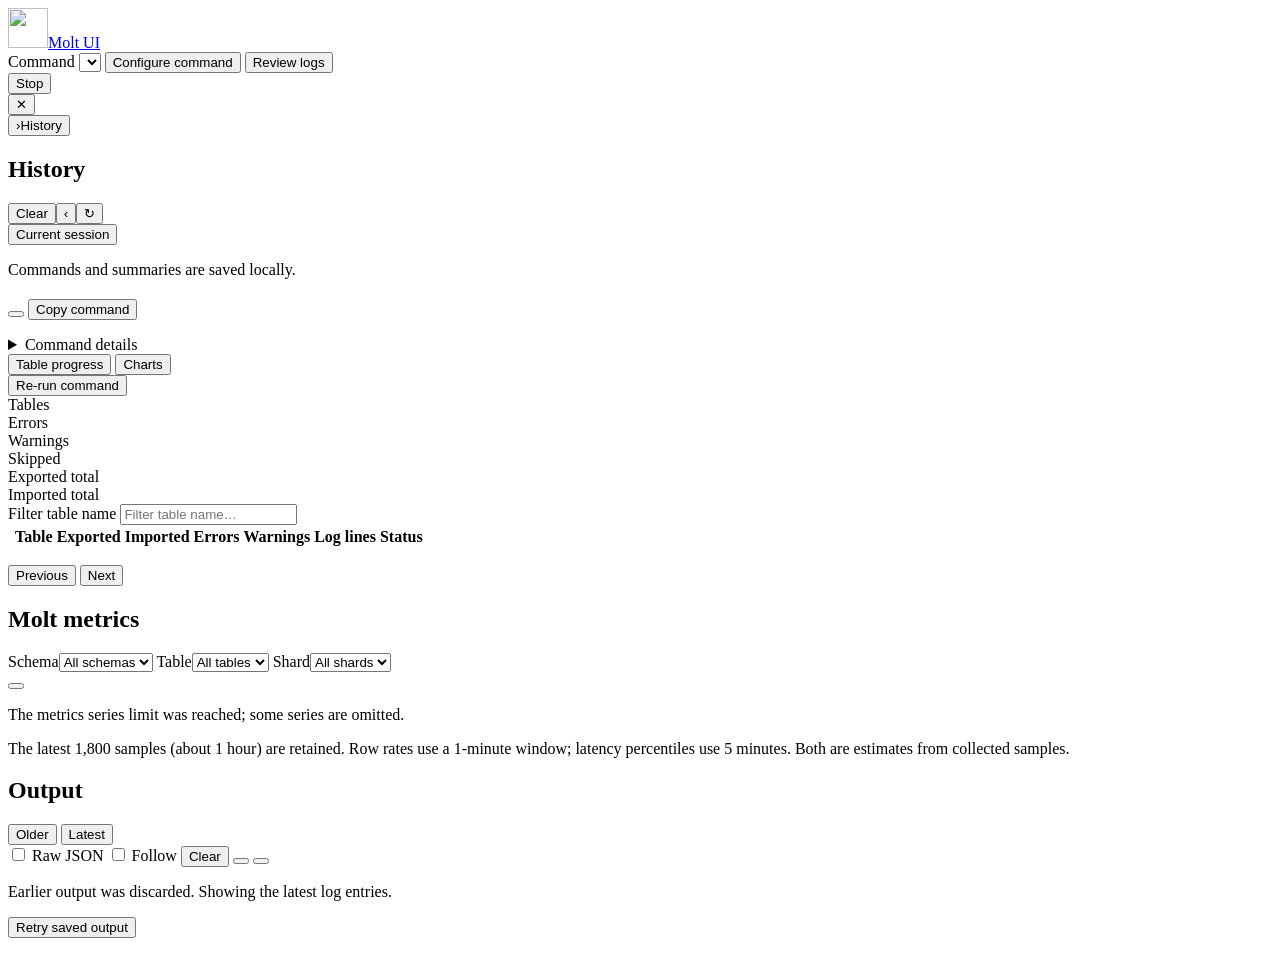
==== commit aaebac6d: ".." ====
--- a/src/molt_ui/webapp/index.html
+++ b/src/molt_ui/webapp/index.html
@@ -56,12 +56,12 @@
         </aside>
         <div class="main-content" x-data="moltCharts" x-effect="setContext(showingSavedOutput ? 'history' : 'jobs', showingSavedOutput ? selectedRecord?.id : job?.id, overviewView === 'charts' || detailsOpen, running && !showingSavedOutput)">
           <section class="history-review" x-show="reviewingHistory" x-cloak aria-labelledby="record-heading">
-            <div class="section-heading"><div><p class="eyebrow">Saved record</p><h1 id="record-heading" x-text="selectedRecord?.origin === 'import' ? 'Imported log' : selectedRecord?.command"></h1></div></div>
-            <div class="record-actions">
-              <span class="status-badge" :class="selectedRecord?.status" x-text="selectedRecord?.status"></span>
-              <span class="hint" x-text="selectedRecord?.returncode !== null && selectedRecord?.returncode !== undefined ? 'Exit ' + selectedRecord.returncode : ''"></span>
-              <button type="button" id="rerun-history" title="Configure a new job using these saved options" x-show="canRerun(selectedRecord)" @click="rerunJob(selectedRecord)" :disabled="running || busy" x-text="busy ? 'Starting…' : 'Re-run command'"></button>
-              <button type="button" class="secondary" x-show="selectedRecord?.invocation" @click="copyCommand(selectedRecord.invocation)">Copy command</button>
+            <div class="section-heading saved-record-header">
+              <h1 id="record-heading" class="saved-record-title"><span class="record-status-icon" :class="selectedRecord?.status" role="img" :aria-label="'Status: ' + (selectedRecord?.status || 'unknown')" :title="selectedRecord?.status" x-text="({succeeded: '✓', failed: '✕', launch_failed: '✕', running: '↻', starting: '…', stopped: '■', interrupted: '!', imported: '↥'})[selectedRecord?.status] || '?' "></span><span x-text="selectedRecord?.origin === 'import' ? 'Imported log' : selectedRecord?.command"></span></h1>
+              <div class="record-actions">
+                <button type="button" id="rerun-history" title="Configure a new job using these saved options" x-show="canRerun(selectedRecord)" @click="rerunJob(selectedRecord)" :disabled="running || busy" x-text="busy ? 'Starting…' : 'Re-run command'"></button>
+                <button type="button" class="secondary" x-show="selectedRecord?.invocation" @click="copyCommand(selectedRecord.invocation)">Copy command</button>
+              </div>
             </div>
             <p class="hint" role="status" x-show="copyMessage" x-text="copyMessage"></p>
             <p class="error" x-show="selectedRecord?.error" x-text="selectedRecord?.error"></p>
@@ -159,15 +159,14 @@
           <div class="charts-view" id="charts-view" role="tabpanel" aria-labelledby="charts-tab" x-show="overviewView === 'charts'" x-cloak>
             <div class="charts-heading">
               <div><h2>Molt metrics</h2><p class="hint" role="status" x-text="statusText"></p><p class="hint" x-show="lastUpdated" x-text="lastUpdated ? 'Last sample ' + new Date(lastUpdated * 1000).toLocaleTimeString() : ''"></p></div>
+              <div class="chart-filters" x-show="available">
+                <label>Schema<select x-model="schema" @change="table = ''; filterChanged()"><option value="">All schemas</option><template x-for="name in optionsFor('schema')" :key="name"><option :value="name" x-text="name"></option></template></select></label>
+                <label>Table<select x-model="table" @change="filterChanged()"><option value="">All tables</option><template x-for="name in optionsFor('table')" :key="name"><option :value="name" x-text="name"></option></template></select></label>
+                <label>Shard<select x-model="shard" @change="filterChanged()"><option value="">All shards</option><template x-for="name in optionsFor('shard')" :key="name"><option :value="name" x-text="name"></option></template></select></label>
+              </div>
               <button type="button" class="secondary" @click="refresh" :disabled="loading || !contextKey" x-text="loading ? 'Refreshing…' : 'Refresh'"></button>
             </div>
             <p class="error" role="alert" x-show="message" x-text="message"></p>
-            <div class="chart-filters" x-show="available">
-              <label>Schema<select x-model="schema" @change="table = ''; filterChanged()"><option value="">All schemas</option><template x-for="name in optionsFor('schema')" :key="name"><option :value="name" x-text="name"></option></template></select></label>
-              <label>Table<select x-model="table" @change="filterChanged()"><option value="">All tables</option><template x-for="name in optionsFor('table')" :key="name"><option :value="name" x-text="name"></option></template></select></label>
-              <label>Shard<select x-model="shard" @change="filterChanged()"><option value="">All shards</option><template x-for="name in optionsFor('shard')" :key="name"><option :value="name" x-text="name"></option></template></select></label>
-            </div>
-            <p class="hint" x-show="available">The latest 1,800 samples (about 1 hour) are retained. Row rates use a 1-minute window; latency percentiles use 5 minutes. Both are estimates from collected samples.</p>
             <p class="warn hint" x-show="state.truncated">The metrics series limit was reached; some series are omitted.</p>
             <div class="chart-grid" x-ref="chartGrid" x-show="available">
               <template x-for="panel in chartPanels" :key="panel.id">
@@ -178,6 +177,7 @@
                 </article>
               </template>
             </div>
+            <p class="hint" x-show="available">The latest 1,800 samples (about 1 hour) are retained. Row rates use a 1-minute window; latency percentiles use 5 minutes. Both are estimates from collected samples.</p>
           </div>
           </section>
         </div>
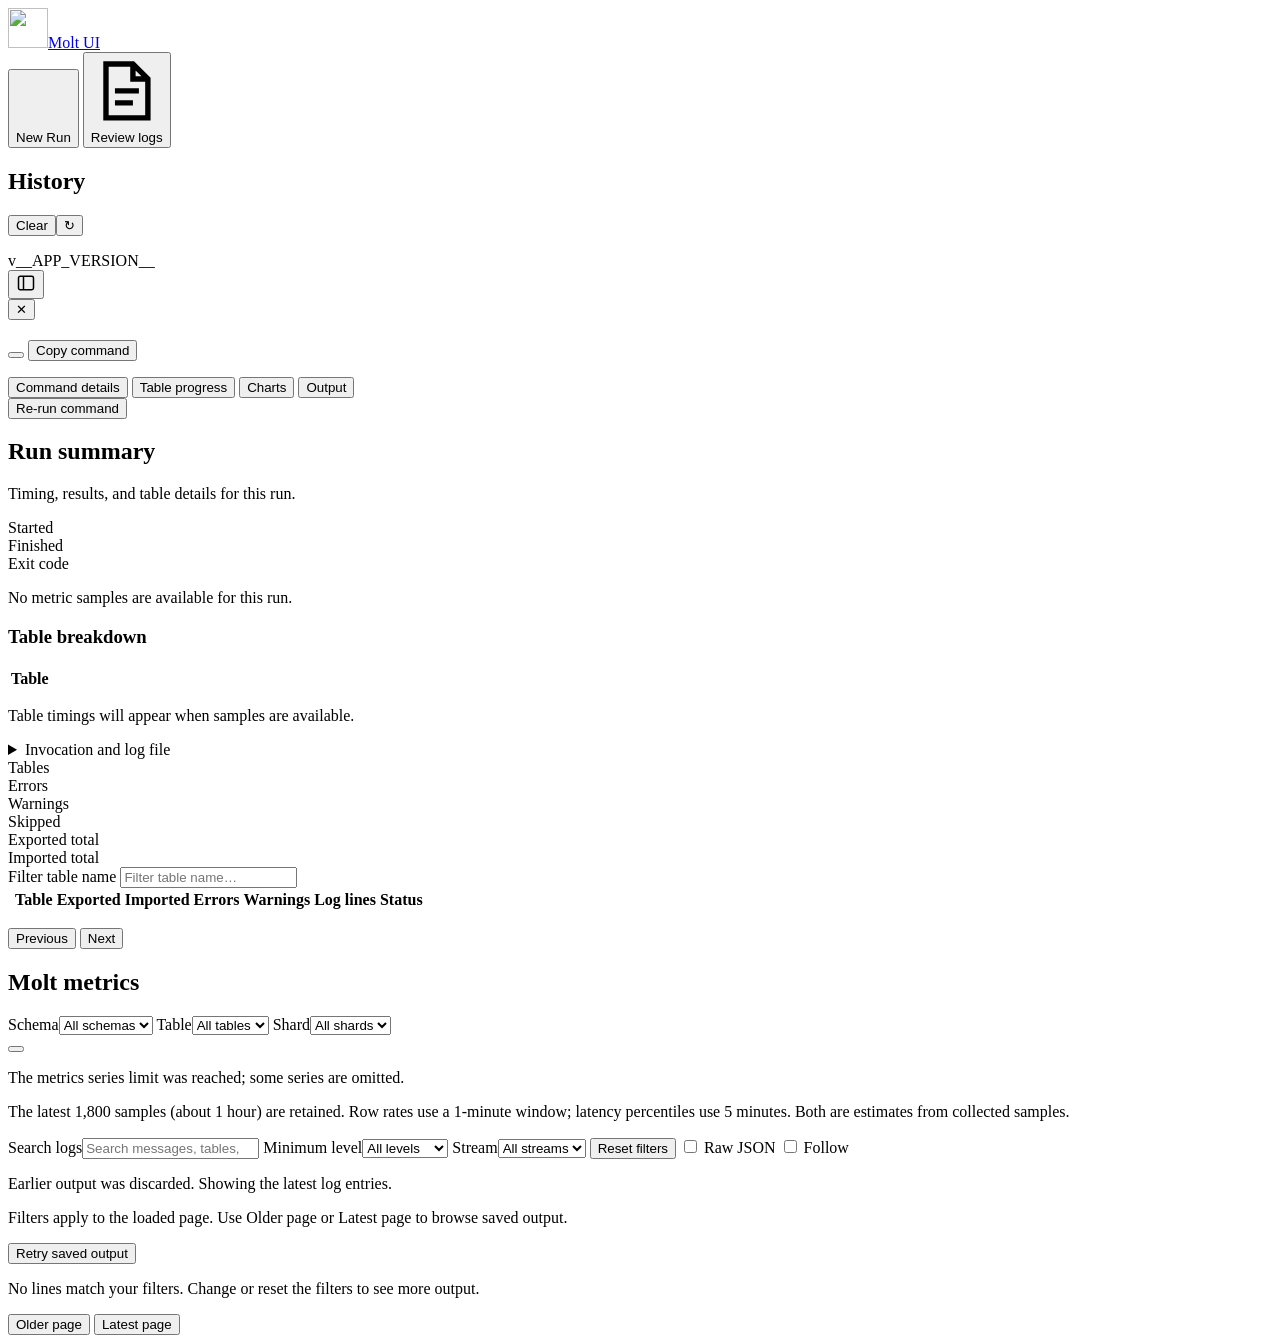
==== commit 808f3df8: ".." ====
--- a/src/molt_ui/webapp/index.html
+++ b/src/molt_ui/webapp/index.html
@@ -13,204 +13,206 @@
     <script defer src="https://cdn.jsdelivr.net/npm/alpinejs@3.14.9/dist/cdn.min.js"></script>
   </head>
   <body>
-    <main class="app-shell" x-data="cliApp" :class="{'resizing-output': resizingOutput}" @resize.window="fitOutput()">
-      <nav class="app-navbar" aria-label="Application navigation">
-        <a class="app-brand" href="/" aria-label="Molt UI home"><img class="app-logo" src="/static/media/logo.png" alt="" width="40" height="40"><span>Molt UI</span></a>
-        <div class="navbar-actions">
-          <label for="nav-command" class="sr-only">Command</label>
-          <select id="nav-command" x-model="command" x-effect="const selected = command; if (commands.length) $nextTick(() => { $el.value = selected })" @change="changeCommand" :disabled="running || busy || !commands.length" aria-label="Select command">
-            <template x-for="item in commands" :key="item.id"><option :value="item.id" x-text="item.label"></option></template>
-          </select>
-          <button type="button" id="configure-command" @click="openWizard" :disabled="running || busy || !commands.length">Configure<span class="desktop-label"> command</span></button>
-          <button type="button" class="secondary" id="review-logs" @click="$refs.importer.showModal()" :disabled="running || busy">Review logs</button>
-        </div>
-        <div class="navbar-status">
-          <span class="run-indicator" :class="{active: running}" aria-hidden="true"></span>
-          <span role="status" x-text="busy ? 'Working…' : (job ? job.status + (job.returncode !== null ? ' · exit ' + job.returncode : '') : 'Ready')"></span>
-          <button type="button" class="stop" @click="stop" :disabled="!running">Stop</button>
-        </div>
-      </nav>
-      <div class="app-error error-banner" role="alert" x-show="error" x-cloak>
-        <span x-text="error"></span><button type="button" class="secondary" @click="error = ''" aria-label="Dismiss message">✕</button>
-      </div>
+    <main class="app-shell" x-data="cliApp">
       <div class="app-workspace" :class="{'history-open': historyOpen}">
-        <button type="button" class="history-drawer-handle" id="history-drawer-handle" x-ref="historyHandle" x-show="!historyOpen" @click="historyOpen = true; $nextTick(() => $refs.historyClose.focus())" :aria-expanded="historyOpen" aria-controls="history-sidebar" aria-label="Open history drawer" title="Open history"><span aria-hidden="true">›</span><span class="history-drawer-label" aria-hidden="true">History</span></button>
-        <aside class="history-sidebar" id="history-sidebar" aria-labelledby="history-heading" :aria-hidden="!historyOpen" :inert="!historyOpen">
-          <div class="sidebar-heading"><h2 id="history-heading">History</h2><div class="history-actions"><button type="button" class="secondary clear-history" id="clear-history" @click="clearHistory" :disabled="running || busy || historyBusy || !history.length" aria-label="Clear saved history" title="Delete all saved job records">Clear</button><button type="button" class="secondary icon-button" id="close-history-drawer" x-ref="historyClose" @click="closeHistory" aria-label="Close history drawer" title="Close history">‹</button><button type="button" class="secondary icon-button" @click="refreshHistory" :disabled="historyBusy" aria-label="Refresh history" title="Refresh history">↻</button></div></div>
-          <button type="button" class="current-session secondary" @click="showCurrentSession" :aria-pressed="!reviewingHistory"><span class="run-indicator" :class="{active: running}" aria-hidden="true"></span> Current session</button>
-          <p class="history-error error" role="alert" x-show="historyError" x-text="historyError"></p>
-          <div class="history-list" aria-label="Saved command records">
+        <aside class="history-sidebar" id="history-sidebar" aria-label="Sidebar">
+          <div class="sidebar-brand"><a class="app-brand" href="/" aria-label="Molt UI home"><img class="app-logo" src="/static/media/logo.png" alt="" width="40" height="40"><span class="sidebar-label">Molt UI</span></a></div>
+          <nav class="sidebar-actions" aria-label="Job actions">
+            <button type="button" id="new-job" :class="{stop: running}" @click="running ? stop() : openWizard()" :disabled="busy || (!running && !commands.length)" :aria-label="running ? 'Stop job' : 'New Run'" :title="running ? 'Stop job' : 'New Run'"><svg class="sidebar-icon" viewBox="0 0 24 24" fill="none" stroke="currentColor" stroke-width="1.8" aria-hidden="true"><path :d="running ? 'M5 5h14v14H5z' : 'M12 5v14M5 12h14'"></path></svg><span class="sidebar-label" x-text="running ? 'Stop' : 'New Run'">New Run</span></button>
+            <button type="button" class="secondary" id="review-logs" @click="$refs.importer.showModal()" :disabled="running || busy" aria-label="Review logs" title="Review logs"><svg class="sidebar-icon" viewBox="0 0 24 24" fill="none" stroke="currentColor" stroke-width="1.8" aria-hidden="true"><path d="M14 3H5v18h14V8zM14 3v5h5M8 12h8M8 16h6"></path></svg><span class="sidebar-label">Review logs</span></button>
+          </nav>
+          <div class="sidebar-heading" x-show="historyOpen"><h2 id="history-heading">History</h2><div class="history-actions"><button type="button" class="secondary clear-history" id="clear-history" @click="clearHistory" :disabled="running || busy || historyBusy || !history.length" aria-label="Clear saved history" title="Delete all saved job records">Clear</button><button type="button" class="secondary icon-button" @click="refreshHistory" :disabled="historyBusy" aria-label="Refresh history" title="Refresh history">↻</button></div></div>
+          <p class="history-error error" x-show="historyOpen && historyError" role="alert" x-text="historyError"></p>
+          <div class="history-list" x-show="historyOpen" aria-label="Saved command records">
             <p class="hint empty-history" x-show="!history.length" x-text="historyBusy ? 'Loading history…' : 'Your command records will appear here.'"></p>
             <template x-for="record in history" :key="record.id">
               <div class="history-item">
-                <button type="button" class="history-entry secondary" @click="reviewRecord(record)" :aria-pressed="selectedRecord?.id === record.id">
+                <button type="button" class="history-entry secondary" @click="reviewRecord(record)" :aria-pressed="(selectedRecord?.id || job?.record?.id) === record.id">
                   <span class="history-entry-title" x-text="record.origin === 'import' ? 'Imported log' : record.command"></span>
                   <span class="status-badge" :class="record.status" x-text="record.status"></span>
-                  <small x-text="formatTimestamp(record.started_at)"></small>
+                  <small x-text="formatTimestamp(record.id)"></small>
                 </button>
-                <button type="button" class="secondary history-delete" @click="deleteHistoryRecord(record)" :disabled="running || busy || historyBusy" :aria-label="'Remove ' + record.command + ' from history, ' + formatTimestamp(record.started_at)" title="Remove from history">×</button>
+                <button type="button" class="secondary history-delete" @click="deleteHistoryRecord(record)" :disabled="running || busy || historyBusy" :aria-label="'Remove ' + record.command + ' from history, ' + formatTimestamp(record.id)" title="Remove from history">×</button>
               </div>
             </template>
           </div>
-          <p class="sidebar-note hint">Commands and summaries are saved locally.</p>
+          <footer class="sidebar-footer"><span class="app-version" title="Molt UI v__APP_VERSION__">v__APP_VERSION__</span></footer>
         </aside>
-        <div class="main-content" x-data="moltCharts" x-effect="setContext(showingSavedOutput ? 'history' : 'jobs', showingSavedOutput ? selectedRecord?.id : job?.id, overviewView === 'charts' || detailsOpen, running && !showingSavedOutput)">
-          <section class="history-review" x-show="reviewingHistory" x-cloak aria-labelledby="record-heading">
-            <div class="section-heading saved-record-header">
-              <h1 id="record-heading" class="saved-record-title"><span class="record-status-icon" :class="selectedRecord?.status" role="img" :aria-label="'Status: ' + (selectedRecord?.status || 'unknown')" :title="selectedRecord?.status" x-text="({succeeded: '✓', failed: '✕', launch_failed: '✕', running: '↻', starting: '…', stopped: '■', interrupted: '!', imported: '↥'})[selectedRecord?.status] || '?' "></span><span x-text="selectedRecord?.origin === 'import' ? 'Imported log' : selectedRecord?.command"></span></h1>
-              <div class="record-actions">
-                <button type="button" id="rerun-history" title="Configure a new job using these saved options" x-show="canRerun(selectedRecord)" @click="rerunJob(selectedRecord)" :disabled="running || busy" x-text="busy ? 'Starting…' : 'Re-run command'"></button>
-                <button type="button" class="secondary" x-show="selectedRecord?.invocation" @click="copyCommand(selectedRecord.invocation)">Copy command</button>
-              </div>
-            </div>
-            <p class="hint" role="status" x-show="copyMessage" x-text="copyMessage"></p>
-            <p class="error" x-show="selectedRecord?.error" x-text="selectedRecord?.error"></p>
-          </section>
-          <details class="run-metadata" x-show="reviewingHistory || job" x-cloak @toggle="detailsOpen = $el.open">
-            <summary>Command details</summary>
-            <div class="run-metadata-body">
-              <article class="run-summary" aria-labelledby="run-summary-heading">
-                <header class="run-summary-heading"><div><h2 id="run-summary-heading">Run summary</h2><p class="hint">Timing, results, and table details for this run.</p></div><span class="status-badge" :class="displayedRecord?.status" x-text="displayedRecord?.status"></span></header>
-                <dl class="run-facts">
-                  <div x-show="displayedRecord?.started_at"><dt>Started</dt><dd x-text="formatTimestamp(displayedRecord?.started_at)"></dd></div>
-                  <div x-show="displayedRecord?.finished_at"><dt>Finished</dt><dd x-text="formatTimestamp(displayedRecord?.finished_at)"></dd></div>
-                  <div x-show="displayedRecord?.returncode !== null && displayedRecord?.returncode !== undefined"><dt>Exit code</dt><dd x-text="displayedRecord?.returncode"></dd></div>
-                  <template x-for="item in runOverview" :key="item.key"><div><dt x-text="item.label"></dt><dd :class="{'error': item.attention}" x-text="formatRunValue(item.value, item.unit)"></dd></div></template>
-                </dl>
-                <p class="hint run-summary-note" x-show="!runOverview.length">No metric samples are available for this run.</p>
-                <div class="run-table-section" x-show="runTablePanels.length">
-                  <h3>Table breakdown</h3>
-                  <div class="run-table-scroll" tabindex="0" aria-label="Table timings and data errors">
-                    <table class="run-table"><thead><tr><th scope="col">Table</th><template x-for="panel in runTablePanels" :key="panel.id"><th scope="col" x-text="panel.label"></th></template></tr></thead>
-                      <tbody><template x-for="row in runTableRows" :key="row.key"><tr><th scope="row" x-text="row.name"></th><template x-for="panel in runTablePanels" :key="panel.id"><td :class="{'error': panel.metric === 'molt_fetch_num_data_errors' && row.values[panel.id] > 0}" x-text="formatRunValue(row.values[panel.id], panel.unit)"></td></template></tr></template></tbody>
-                    </table>
+        <div class="job-workspace">
+          <header class="app-navbar" aria-label="Job navigation">
+            <button type="button" class="secondary icon-button sidebar-toggle" id="toggle-sidebar" @click="toggleHistory()" :aria-expanded="historyOpen" aria-controls="history-sidebar" :aria-label="historyOpen ? 'Collapse sidebar' : 'Expand sidebar'" :title="historyOpen ? 'Collapse sidebar' : 'Expand sidebar'"><svg viewBox="0 0 24 24" width="20" height="20" fill="none" stroke="currentColor" stroke-width="1.8" aria-hidden="true"><rect x="3" y="4" width="18" height="16" rx="2"></rect><path d="M9 4v16"></path></svg></button>
+            <div class="navbar-status">
+              <span class="run-indicator" :class="{active: running, succeeded: statusRecord?.status === 'succeeded'}" aria-hidden="true"></span>
+              <span role="status" :class="{healthy: statusRecord?.status === 'succeeded'}" x-text="busy ? 'Working…' : (statusRecord ? statusRecord.status + (statusRecord.returncode != null ? ' · exit ' + statusRecord.returncode : '') : 'Ready')"></span>
+            </div>
+          </header>
+          <div class="app-error error-banner" role="alert" x-show="error" x-cloak>
+            <span x-text="error"></span><button type="button" class="secondary" @click="error = ''" aria-label="Dismiss message">✕</button>
+          </div>
+          <div class="main-content" x-show="hasJobDetails" x-cloak x-data="moltCharts" x-effect="setContext(showingSavedOutput ? 'history' : 'jobs', showingSavedOutput ? selectedRecord?.id : job?.id, hasJobDetails && ['charts', 'details'].includes(overviewView), running && !showingSavedOutput)">
+            <section class="history-review" x-show="reviewingHistory" x-cloak aria-labelledby="record-heading">
+              <div class="section-heading saved-record-header">
+                <h1 id="record-heading" class="saved-record-title"><span class="record-status-icon" :class="selectedRecord?.status" role="img" :aria-label="'Status: ' + (selectedRecord?.status || 'unknown')" :title="selectedRecord?.status" x-text="({succeeded: '✓', failed: '✕', launch_failed: '✕', running: '↻', starting: '…', stopped: '■', interrupted: '!', imported: '↥'})[selectedRecord?.status] || '?' "></span><span x-text="selectedRecord?.origin === 'import' ? 'Imported log' : selectedRecord?.command"></span></h1>
+                <div class="record-actions">
+                  <button type="button" id="rerun-history" title="Configure a new job using these saved options" x-show="canRerun(selectedRecord)" @click="rerunJob(selectedRecord)" :disabled="running || busy" x-text="busy ? 'Starting…' : 'Re-run command'"></button>
+                  <button type="button" class="secondary" x-show="selectedRecord?.invocation" @click="copyCommand(formatInvocation(selectedRecord))">Copy command</button>
+                </div>
+              </div>
+              <p class="hint" role="status" x-show="copyMessage" x-text="copyMessage"></p>
+              <p class="error" x-show="selectedRecord?.error" x-text="selectedRecord?.error"></p>
+            </section>
+
+            <section class="session-workspace" x-cloak aria-label="Job details">
+            <div class="workspace-toolbar">
+            <div class="workspace-tabs" role="tablist" aria-label="Job views" @keydown.arrow-right.prevent="cycleOverview(1)" @keydown.arrow-left.prevent="cycleOverview(-1)" @keydown.home.prevent="overviewView = 'details'; $nextTick(() => $el.querySelector('#details-tab').focus())" @keydown.end.prevent="overviewView = 'output'; $nextTick(() => $el.querySelector('#output-tab').focus())">
+              <button type="button" role="tab" id="details-tab" aria-controls="details-view" :aria-selected="overviewView === 'details'" :tabindex="overviewView === 'details' ? 0 : -1" @click="overviewView = 'details'">Command details</button>
+              <button type="button" role="tab" id="tables-tab" aria-controls="table-progress-view" :aria-selected="overviewView === 'tables'" :tabindex="overviewView === 'tables' ? 0 : -1" @click="overviewView = 'tables'">Table progress</button>
+              <button type="button" role="tab" id="charts-tab" aria-controls="charts-view" :aria-selected="overviewView === 'charts'" :tabindex="overviewView === 'charts' ? 0 : -1" @click="overviewView = 'charts'">Charts</button>
+              <button type="button" role="tab" id="output-tab" aria-controls="output-pane" :aria-selected="overviewView === 'output'" :tabindex="overviewView === 'output' ? 0 : -1" @click="overviewView = 'output'">Output</button>
+            </div>
+            <div class="record-actions" x-show="!reviewingHistory"><button type="button" class="secondary" id="rerun-current" title="Configure a new job using these saved options" x-show="canRerun(job?.record)" @click="rerunJob(job.record)" :disabled="running || busy">Re-run command</button></div>
+            </div>
+            <section class="command-details-view" id="details-view" role="tabpanel" aria-labelledby="details-tab" x-show="overviewView === 'details'" x-cloak>
+              <div class="run-metadata-body">
+                <article class="run-summary" aria-labelledby="run-summary-heading">
+                  <header class="run-summary-heading"><div><h2 id="run-summary-heading">Run summary</h2><p class="hint">Timing, results, and table details for this run.</p></div><span class="status-badge" :class="displayedRecord?.status" x-text="displayedRecord?.status"></span></header>
+                  <dl class="run-facts">
+                    <div x-show="displayedRecord?.id"><dt>Started</dt><dd x-text="formatTimestamp(displayedRecord?.id)"></dd></div>
+                    <div x-show="displayedRecord?.finished_at"><dt>Finished</dt><dd x-text="formatTimestamp(displayedRecord?.finished_at)"></dd></div>
+                    <div x-show="displayedRecord?.returncode !== null && displayedRecord?.returncode !== undefined"><dt>Exit code</dt><dd x-text="displayedRecord?.returncode"></dd></div>
+                    <template x-for="item in runOverview" :key="item.key"><div><dt x-text="item.label"></dt><dd :class="{'error': item.attention}" x-text="formatRunValue(item.value, item.unit)"></dd></div></template>
+                  </dl>
+                  <p class="hint run-summary-note" x-show="!runOverview.length">No metric samples are available for this run.</p>
+                  <div class="run-table-section" x-show="runTablePanels.length">
+                    <h3>Table breakdown</h3>
+                    <div class="run-table-scroll" tabindex="0" aria-label="Table timings and data errors">
+                      <table class="run-table"><thead><tr><th scope="col">Table</th><template x-for="panel in runTablePanels" :key="panel.id"><th scope="col" x-text="panel.label"></th></template></tr></thead>
+                        <tbody><template x-for="row in runTableRows" :key="row.key"><tr><th scope="row" x-text="row.name"></th><template x-for="panel in runTablePanels" :key="panel.id"><td :class="{'error': panel.metric === 'molt_fetch_num_data_errors' && row.values[panel.id] > 0}" x-text="formatRunValue(row.values[panel.id], panel.unit)"></td></template></tr></template></tbody>
+                      </table>
+                    </div>
+                    <p class="hint run-summary-note" x-show="!runTableRows.length">Table timings will appear when samples are available.</p>
                   </div>
-                  <p class="hint run-summary-note" x-show="!runTableRows.length">Table timings will appear when samples are available.</p>
-                </div>
-                <details class="run-invocation"><summary>Invocation and log file</summary>
-                  <div class="metadata-invocation"><pre class="invocation" x-text="displayedRecord?.invocation || 'Imported log — no command was executed.'"></pre><button type="button" class="secondary" x-show="displayedRecord?.invocation" @click="copyCommand(displayedRecord.invocation)">Copy</button></div>
-                  <p class="hint" x-show="displayedRecord?.log_file">Log file: <code x-text="displayedRecord?.log_file"></code></p>
-                </details>
-              </article>
-            </div>
-          </details>
-          <section class="session-workspace" x-show="reviewingHistory || job" x-cloak aria-label="Job details">
-          <div class="workspace-toolbar">
-          <div class="workspace-tabs" role="tablist" aria-label="Job views" @keydown.arrow-right.prevent="overviewView = overviewView === 'tables' ? 'charts' : 'tables'; $nextTick(() => $el.querySelector('[aria-selected=true]').focus())" @keydown.arrow-left.prevent="overviewView = overviewView === 'tables' ? 'charts' : 'tables'; $nextTick(() => $el.querySelector('[aria-selected=true]').focus())">
-            <button type="button" role="tab" id="tables-tab" aria-controls="table-progress-view" :aria-selected="overviewView === 'tables'" :tabindex="overviewView === 'tables' ? 0 : -1" @click="overviewView = 'tables'">Table progress</button>
-            <button type="button" role="tab" id="charts-tab" aria-controls="charts-view" :aria-selected="overviewView === 'charts'" :tabindex="overviewView === 'charts' ? 0 : -1" @click="overviewView = 'charts'">Charts</button>
+                  <details class="run-invocation"><summary>Invocation and log file</summary>
+                    <div class="metadata-invocation"><pre class="invocation" x-text="formatInvocation(displayedRecord) || 'Imported log — no command was executed.'"></pre><button type="button" class="secondary" x-show="displayedRecord?.invocation" @click="copyCommand(formatInvocation(displayedRecord))">Copy</button></div>
+                    <p class="hint" x-show="displayedRecord?.log_file">Log file: <code x-text="displayedRecord?.log_file"></code></p>
+                  </details>
+                </article>
+              </div>
+            </section>
+            <div class="progress-view" id="table-progress-view" role="tabpanel" aria-labelledby="tables-tab" x-show="overviewView === 'tables'">
+            <div class="metrics" aria-label="Run totals">
+              <div class="metric"><span>Tables</span><strong x-text="number(totals.tables ?? 0)"></strong></div>
+              <div class="metric"><span>Errors</span><strong :class="totals.errors ? 'error' : 'healthy'" x-text="number(totals.errors ?? 0)"></strong></div>
+              <div class="metric"><span>Warnings</span><strong :class="totals.warnings ? 'warn' : ''" x-text="number(totals.warnings ?? 0)"></strong></div>
+              <div class="metric"><span>Skipped</span><strong x-text="number(totals.skipped ?? 0)"></strong></div>
+              <div class="metric"><span>Exported total</span><strong x-text="number(totals.exported ?? 0)"></strong></div>
+              <div class="metric"><span>Imported total</span><strong x-text="number(totals.imported ?? 0)"></strong></div>
+            </div>
+            <div class="table-toolbar">
+              <label class="sr-only" for="table-filter">Filter table name</label>
+              <input id="table-filter" type="search" placeholder="Filter table name…" x-model.debounce.150ms="tableFilter" @input="tablePage = 1">
+              <span class="hint" x-text="filteredTables.length + ' of ' + (totals.tables ?? 0) + ' tables'"></span>
+            </div>
+            <div class="table-scroll" tabindex="0" aria-label="Per-table progress">
+              <table class="progress-table">
+                <thead><tr><th aria-label="Expand logs"></th><th scope="col">Table</th><th scope="col">Exported</th><th scope="col">Imported</th><th scope="col">Errors</th><th scope="col">Warnings</th><th scope="col">Log lines</th><th scope="col">Status</th></tr></thead>
+                <template x-for="(table, index) in visibleTables" :key="table.name">
+                  <tbody>
+                    <tr>
+                      <td><button type="button" class="expand-table" @click="toggleTable(table.name)" :aria-expanded="expandedTable === table.name" :aria-label="'Logs for ' + table.name" :aria-controls="'table-details-' + index" x-text="expandedTable === table.name ? '▾' : '▸'"></button></td>
+                      <th scope="row"><span x-text="table.name"></span><small x-show="table.target && table.target !== table.name" x-text="'→ ' + table.target"></small></th>
+                      <td x-text="number(table.exported)"></td><td x-text="number(table.imported)"></td>
+                      <td :class="table.errors ? 'error' : ''" x-text="number(table.errors)"></td>
+                      <td :class="table.warnings ? 'warn' : ''" x-text="number(table.warnings)"></td>
+                      <td x-text="number(table.log_lines)"></td>
+                      <td><span class="status-badge" :class="table.status" :title="'Phase: ' + table.phase" x-text="table.status"></span></td>
+                    </tr>
+                    <tr x-show="expandedTable === table.name" :id="'table-details-' + index" x-cloak>
+                      <td colspan="8" class="table-details">
+                        <template x-if="expandedTable === table.name">
+                          <div>
+                            <p class="hint" x-text="tableDetail ? 'Showing ' + tableDetail.events.length + ' recent log entries of ' + number(tableDetail.total) + (tableDetail.truncated ? ' · earlier entries discarded' : '') : 'Loading table logs…'"></p>
+                            <p class="error" role="alert" x-show="detailError" x-text="detailError"></p>
+                            <button type="button" class="secondary" x-show="detailError" @click="loadTableLogs">Retry loading logs</button>
+                            <template x-for="event in (tableDetail?.events || [])" :key="event.sequence">
+                              <pre :class="event.data?.level || event.stream" x-text="logEmoji(event) + ' ' + formatEvent(event)"></pre>
+                            </template>
+                          </div>
+                        </template>
+                      </td>
+                    </tr>
+                  </tbody>
+                </template>
+              </table>
+              <p class="hint empty-tables" x-show="!visibleTables.length" x-text="tableFilter ? 'No matching tables.' : (showingSavedOutput ? (historyOutputLoading ? 'Rebuilding table progress from saved logs…' : (historyOutputError ? 'Saved table progress is unavailable.' : 'No table progress was found in the saved logs.')) : 'Tables will appear when molt identifies them.')"></p>
+            </div>
+            <div class="pagination" x-show="tablePages > 1" x-cloak>
+              <button type="button" class="secondary" :disabled="tablePage <= 1" @click="tablePage--">Previous</button>
+              <span x-text="'Page ' + Math.min(tablePage, tablePages) + ' of ' + tablePages"></span>
+              <button type="button" class="secondary" :disabled="tablePage >= tablePages" @click="tablePage++">Next</button>
+            </div>
+              <div class="table-footnote hint"><span x-text="number(totals.unassigned ?? 0) + ' global log entries · ' + number(totals.unassigned_warnings ?? 0) + ' global warnings'"></span><span x-text="showingSavedOutput ? 'Totals include the full saved log.' : 'Totals include all received logs.'"></span></div>
+            </div>
+            <div class="charts-view" id="charts-view" role="tabpanel" aria-labelledby="charts-tab" x-show="overviewView === 'charts'" x-cloak>
+              <div class="charts-heading">
+                <div><h2>Molt metrics</h2><p class="hint" role="status" x-text="statusText"></p><p class="hint" x-show="lastUpdated" x-text="lastUpdated ? 'Last sample ' + new Date(lastUpdated * 1000).toLocaleTimeString() : ''"></p></div>
+                <div class="chart-filters" x-show="available">
+                  <label>Schema<select x-model="schema" @change="table = ''; filterChanged()"><option value="">All schemas</option><template x-for="name in optionsFor('schema')" :key="name"><option :value="name" x-text="name"></option></template></select></label>
+                  <label>Table<select x-model="table" @change="filterChanged()"><option value="">All tables</option><template x-for="name in optionsFor('table')" :key="name"><option :value="name" x-text="name"></option></template></select></label>
+                  <label>Shard<select x-model="shard" @change="filterChanged()"><option value="">All shards</option><template x-for="name in optionsFor('shard')" :key="name"><option :value="name" x-text="name"></option></template></select></label>
+                </div>
+                <button type="button" class="secondary" @click="refresh" :disabled="loading || !contextKey" x-text="loading ? 'Refreshing…' : 'Refresh'"></button>
+              </div>
+              <p class="error" role="alert" x-show="message" x-text="message"></p>
+              <p class="warn hint" x-show="state.truncated">The metrics series limit was reached; some series are omitted.</p>
+              <div class="chart-grid" x-ref="chartGrid" x-show="available">
+                <template x-for="panel in chartPanels" :key="panel.id">
+                  <article class="chart-card"><h3 x-text="panel.title"></h3>
+                    <p class="hint chart-placeholder" x-show="!seriesFor(panel).length">No samples for this metric and filter. Rates and percentiles need at least two samples.</p>
+                    <p class="hint" x-show="seriesFor(panel).length > 24">Showing 24 series. Select a schema, table, or shard to narrow the chart.</p>
+                    <div class="chart-surface" :data-chart-id="panel.id" role="group" :aria-label="panel.title + '. Values are available in the chart legend.'"></div>
+                  </article>
+                </template>
+              </div>
+              <p class="hint" x-show="available">The latest 1,800 samples (about 1 hour) are retained. Row rates use a 1-minute window; latency percentiles use 5 minutes. Both are estimates from collected samples.</p>
+            </div>
+            <section class="output-pane" id="output-pane" role="tabpanel" aria-labelledby="output-tab" x-show="overviewView === 'output'" x-cloak x-effect="const count = visibleOutputEvents.length; if (overviewView === 'output' && followOutput) scrollOutputToEnd()">
+              <div class="output-filters" role="group" aria-label="Filter output">
+                <label class="output-search" for="output-search"><span>Search logs</span><input id="output-search" type="search" x-model.debounce.150ms="outputSearch" placeholder="Search messages, tables, or fields…"></label>
+                <label for="output-level"><span>Minimum level</span><select id="output-level" x-model="outputLevel"><option value="">All levels</option><option value="trace">Trace+</option><option value="debug">Debug+</option><option value="info">Info+</option><option value="warn">Warnings+</option><option value="error">Errors+</option><option value="fatal">Fatal+</option><option value="panic">Panic</option></select></label>
+                <label for="output-stream"><span>Stream</span><select id="output-stream" x-model="outputStream"><option value="">All streams</option><option value="stdout">stdout</option><option value="stderr">stderr</option><option value="log">Log file</option></select></label>
+                <button type="button" class="secondary" @click="resetOutputFilters()" :disabled="!outputFiltersActive">Reset filters</button>
+                <label class="check-label"><input type="checkbox" x-model="rawOutput" @change="if (followOutput) scrollOutputToEnd()"> Raw JSON</label>
+                <label class="check-label" x-show="!showingSavedOutput"><input type="checkbox" x-model="followOutput" @change="if (followOutput) scrollOutputToEnd()"> Follow</label>
+              </div>
+              <p class="output-notice hint" x-show="!showingSavedOutput && truncated" x-cloak>Earlier output was discarded. Showing the latest log entries.</p>
+              <p class="output-scope hint" x-show="showingSavedOutput && (historyOutput?.total ?? 0) > outputEvents.length">Filters apply to the loaded page. Use Older page or Latest page to browse saved output.</p>
+              <div class="log-output" id="output-log" x-ref="output" tabindex="0" aria-label="Command output" :style="{'--line-number-width': Math.max(4, String(outputCursor).length) + 'ch'}" @scroll.passive="outputScrolled()">
+                <p class="error" role="alert" x-show="showingSavedOutput && historyOutputError" x-text="historyOutputError"></p>
+                <button type="button" class="secondary" x-show="showingSavedOutput && historyOutputError" @click="loadHistoryOutput(historyBefore)">Retry saved output</button>
+                <p class="hint empty-output" x-show="!outputEvents.length" x-text="showingSavedOutput ? (historyOutputLoading ? 'Loading saved output…' : (historyOutputError ? 'Saved output is unavailable.' : 'No output was saved for this job.')) : 'Command output will appear here. Start a new job or review a saved log.'"></p>
+                <p class="hint empty-output" x-show="outputEvents.length && !visibleOutputEvents.length">No lines match your filters. Change or reset the filters to see more output.</p>
+                <template x-for="event in visibleOutputEvents" :key="event.sequence">
+                  <div class="log-line" :class="logLevel(event)">
+                    <span class="log-line-number" aria-hidden="true" x-text="event.sequence"></span>
+                    <span class="log-level-icon" :role="showLogEmoji(event) ? 'img' : null" :aria-label="showLogEmoji(event) ? logLevel(event) : null" :title="showLogEmoji(event) ? logLevel(event) : null" x-text="showLogEmoji(event) ? logEmoji(event) : ''"></span>
+                    <pre x-text="rawOutput ? event.text : formatEvent(event)"></pre>
+                  </div>
+                </template>
+              </div>
+              <footer class="output-footer">
+                <span class="output-count hint" x-text="number(visibleOutputEvents.length) + ' of ' + number(outputEvents.length) + ' loaded lines' + (showingSavedOutput ? ' · ' + number(historyOutput?.total ?? 0) + ' saved' : '')"></span>
+                <div class="history-output-nav" x-show="showingSavedOutput">
+                  <button type="button" class="secondary" @click="loadHistoryOutput(historyOutput.next_before)" :disabled="historyOutputLoading" x-show="historyOutput?.next_before">Older page</button>
+                  <button type="button" class="secondary" @click="loadHistoryOutput()" :disabled="historyOutputLoading" x-show="historyBefore !== null">Latest page</button>
+                </div>
+              </footer>
+            </section>
+            </section>
           </div>
-          <div class="record-actions" x-show="!reviewingHistory"><button type="button" class="secondary" id="rerun-current" title="Configure a new job using these saved options" x-show="canRerun(job?.record)" @click="rerunJob(job.record)" :disabled="running || busy">Re-run command</button></div>
-          </div>
-          <div class="progress-view" id="table-progress-view" role="tabpanel" aria-labelledby="tables-tab" x-show="overviewView === 'tables'">
-          <div class="metrics" aria-label="Run totals">
-            <div class="metric"><span>Tables</span><strong x-text="number(totals.tables ?? 0)"></strong></div>
-            <div class="metric"><span>Errors</span><strong :class="totals.errors ? 'error' : 'healthy'" x-text="number(totals.errors ?? 0)"></strong></div>
-            <div class="metric"><span>Warnings</span><strong :class="totals.warnings ? 'warn' : ''" x-text="number(totals.warnings ?? 0)"></strong></div>
-            <div class="metric"><span>Skipped</span><strong x-text="number(totals.skipped ?? 0)"></strong></div>
-            <div class="metric"><span>Exported total</span><strong x-text="number(totals.exported ?? 0)"></strong></div>
-            <div class="metric"><span>Imported total</span><strong x-text="number(totals.imported ?? 0)"></strong></div>
-          </div>
-          <div class="table-toolbar">
-            <label class="sr-only" for="table-filter">Filter table name</label>
-            <input id="table-filter" type="search" placeholder="Filter table name…" x-model.debounce.150ms="tableFilter" @input="tablePage = 1">
-            <span class="hint" x-text="filteredTables.length + ' of ' + (totals.tables ?? 0) + ' tables'"></span>
-          </div>
-          <div class="table-scroll" tabindex="0" aria-label="Per-table progress">
-            <table class="progress-table">
-              <thead><tr><th aria-label="Expand logs"></th><th scope="col">Table</th><th scope="col">Exported</th><th scope="col">Imported</th><th scope="col">Errors</th><th scope="col">Warnings</th><th scope="col">Log lines</th><th scope="col">Status</th></tr></thead>
-              <template x-for="(table, index) in visibleTables" :key="table.name">
-                <tbody>
-                  <tr>
-                    <td><button type="button" class="expand-table" @click="toggleTable(table.name)" :aria-expanded="expandedTable === table.name" :aria-label="'Logs for ' + table.name" :aria-controls="'table-details-' + index" x-text="expandedTable === table.name ? '▾' : '▸'"></button></td>
-                    <th scope="row"><span x-text="table.name"></span><small x-show="table.target && table.target !== table.name" x-text="'→ ' + table.target"></small></th>
-                    <td x-text="number(table.exported)"></td><td x-text="number(table.imported)"></td>
-                    <td :class="table.errors ? 'error' : ''" x-text="number(table.errors)"></td>
-                    <td :class="table.warnings ? 'warn' : ''" x-text="number(table.warnings)"></td>
-                    <td x-text="number(table.log_lines)"></td>
-                    <td><span class="status-badge" :class="table.status" :title="'Phase: ' + table.phase" x-text="table.status"></span></td>
-                  </tr>
-                  <tr x-show="expandedTable === table.name" :id="'table-details-' + index" x-cloak>
-                    <td colspan="8" class="table-details">
-                      <template x-if="expandedTable === table.name">
-                        <div>
-                          <p class="hint" x-text="tableDetail ? 'Showing ' + tableDetail.events.length + ' recent log entries of ' + number(tableDetail.total) + (tableDetail.truncated ? ' · earlier entries discarded' : '') : 'Loading table logs…'"></p>
-                          <p class="error" role="alert" x-show="detailError" x-text="detailError"></p>
-                          <button type="button" class="secondary" x-show="detailError" @click="loadTableLogs">Retry loading logs</button>
-                          <template x-for="event in (tableDetail?.events || [])" :key="event.sequence">
-                            <pre :class="event.data?.level || event.stream" x-text="logEmoji(event) + ' ' + formatEvent(event)"></pre>
-                          </template>
-                        </div>
-                      </template>
-                    </td>
-                  </tr>
-                </tbody>
-              </template>
-            </table>
-            <p class="hint empty-tables" x-show="!visibleTables.length" x-text="tableFilter ? 'No matching tables.' : (showingSavedOutput ? (historyOutputLoading ? 'Rebuilding table progress from saved logs…' : (historyOutputError ? 'Saved table progress is unavailable.' : 'No table progress was found in the saved logs.')) : 'Tables will appear when molt identifies them.')"></p>
-          </div>
-          <div class="pagination" x-show="tablePages > 1" x-cloak>
-            <button type="button" class="secondary" :disabled="tablePage <= 1" @click="tablePage--">Previous</button>
-            <span x-text="'Page ' + Math.min(tablePage, tablePages) + ' of ' + tablePages"></span>
-            <button type="button" class="secondary" :disabled="tablePage >= tablePages" @click="tablePage++">Next</button>
-          </div>
-            <div class="table-footnote hint"><span x-text="number(totals.unassigned ?? 0) + ' global log entries · ' + number(totals.unassigned_warnings ?? 0) + ' global warnings'"></span><span x-text="showingSavedOutput ? 'Totals include the full saved log.' : 'Totals include all received logs.'"></span></div>
-          </div>
-          <div class="charts-view" id="charts-view" role="tabpanel" aria-labelledby="charts-tab" x-show="overviewView === 'charts'" x-cloak>
-            <div class="charts-heading">
-              <div><h2>Molt metrics</h2><p class="hint" role="status" x-text="statusText"></p><p class="hint" x-show="lastUpdated" x-text="lastUpdated ? 'Last sample ' + new Date(lastUpdated * 1000).toLocaleTimeString() : ''"></p></div>
-              <div class="chart-filters" x-show="available">
-                <label>Schema<select x-model="schema" @change="table = ''; filterChanged()"><option value="">All schemas</option><template x-for="name in optionsFor('schema')" :key="name"><option :value="name" x-text="name"></option></template></select></label>
-                <label>Table<select x-model="table" @change="filterChanged()"><option value="">All tables</option><template x-for="name in optionsFor('table')" :key="name"><option :value="name" x-text="name"></option></template></select></label>
-                <label>Shard<select x-model="shard" @change="filterChanged()"><option value="">All shards</option><template x-for="name in optionsFor('shard')" :key="name"><option :value="name" x-text="name"></option></template></select></label>
-              </div>
-              <button type="button" class="secondary" @click="refresh" :disabled="loading || !contextKey" x-text="loading ? 'Refreshing…' : 'Refresh'"></button>
-            </div>
-            <p class="error" role="alert" x-show="message" x-text="message"></p>
-            <p class="warn hint" x-show="state.truncated">The metrics series limit was reached; some series are omitted.</p>
-            <div class="chart-grid" x-ref="chartGrid" x-show="available">
-              <template x-for="panel in chartPanels" :key="panel.id">
-                <article class="chart-card"><h3 x-text="panel.title"></h3>
-                  <p class="hint chart-placeholder" x-show="!seriesFor(panel).length">No samples for this metric and filter. Rates and percentiles need at least two samples.</p>
-                  <p class="hint" x-show="seriesFor(panel).length > 24">Showing 24 series. Select a schema, table, or shard to narrow the chart.</p>
-                  <div class="chart-surface" :data-chart-id="panel.id" role="group" :aria-label="panel.title + '. Values are available in the chart legend.'"></div>
-                </article>
-              </template>
-            </div>
-            <p class="hint" x-show="available">The latest 1,800 samples (about 1 hour) are retained. Row rates use a 1-minute window; latency percentiles use 5 minutes. Both are estimates from collected samples.</p>
-          </div>
-          </section>
+
         </div>
       </div>
-      <section class="output-pane" id="output-pane" :class="{collapsed: outputCollapsed, maximized: outputMaximized}" :style="{height: outputMaximized ? '100dvh' : (outputCollapsed ? 44 : outputHeight) + 'px'}" @keydown.escape="if (outputMaximized) { $event.stopPropagation(); toggleOutputMaximized() }" aria-labelledby="output-heading">
-        <div class="output-resizer" x-show="!outputMaximized" role="separator" aria-label="Resize output pane" aria-orientation="horizontal" aria-controls="output-pane" tabindex="0" :aria-valuenow="outputCollapsed ? 44 : outputHeight" aria-valuemin="44" :aria-valuemax="outputMaxHeight()" @pointerdown.prevent="beginOutputResize($event)" @pointermove="moveOutputResize($event)" @pointerup="endOutputResize($event)" @pointercancel="endOutputResize($event)" @lostpointercapture="resizingOutput = false" @keydown.arrow-up.prevent="resizeOutputBy(32)" @keydown.arrow-down.prevent="resizeOutputBy(-32)" @keydown.home.prevent="setOutputHeight(80)" @keydown.end.prevent="setOutputHeight(outputMaxHeight())" @dblclick="setOutputHeight(240)"></div>
-        <div class="output-toolbar">
-          <h2 id="output-heading">Output</h2><span class="output-context hint" x-text="outputContext"></span>
-          <span class="output-count hint" x-text="number(outputEvents.length) + (showingSavedOutput ? ' of ' + number(historyOutput?.total ?? 0) : '') + ' lines'"></span>
-          <div class="history-output-nav" x-show="!outputCollapsed && showingSavedOutput">
-            <button type="button" class="secondary" @click="loadHistoryOutput(historyOutput.next_before)" :disabled="historyOutputLoading" x-show="historyOutput?.next_before">Older</button>
-            <button type="button" class="secondary" @click="loadHistoryOutput()" :disabled="historyOutputLoading" x-show="historyBefore !== null">Latest</button>
-          </div>
-          <label class="check-label" x-show="!outputCollapsed"><input type="checkbox" x-model="rawOutput"> Raw<span class="desktop-label"> JSON</span></label>
-          <label class="check-label" x-show="!outputCollapsed && !showingSavedOutput"><input type="checkbox" x-model="followOutput" @change="if (followOutput) scrollOutputToEnd()"> Follow</label>
-          <button type="button" class="secondary clear-output" id="clear-output" @click="clearOutput" :disabled="!outputEvents.length" title="Clear displayed log lines" aria-label="Clear displayed log lines">Clear</button>
-          <button type="button" class="secondary icon-button" id="maximize-output" @click="toggleOutputMaximized" :aria-pressed="outputMaximized" aria-controls="output-pane" :aria-label="outputMaximized ? 'Restore output pane size' : 'Maximize output pane'" :title="outputMaximized ? 'Restore output pane size' : 'Maximize output pane'" x-text="outputMaximized ? '❐' : '⛶'"></button>
-          <button type="button" class="secondary icon-button" id="toggle-output" @click="toggleOutput" :aria-expanded="!outputCollapsed" aria-controls="output-log" :aria-label="outputCollapsed ? 'Restore output pane' : 'Minimize output pane'" :title="outputCollapsed ? 'Restore output pane' : 'Minimize output pane'" x-text="outputCollapsed ? '▴' : '▾'"></button>
-        </div>
-        <p class="output-notice hint" x-show="!outputCollapsed && !showingSavedOutput && truncated" x-cloak>Earlier output was discarded. Showing the latest log entries.</p>
-        <div class="log-output" id="output-log" x-ref="output" x-show="!outputCollapsed" tabindex="0" aria-label="Command output" :style="{'--line-number-width': Math.max(4, String(outputCursor).length) + 'ch'}" @scroll.passive="outputScrolled()">
-          <p class="error" role="alert" x-show="showingSavedOutput && historyOutputError" x-text="historyOutputError"></p>
-          <button type="button" class="secondary" x-show="showingSavedOutput && historyOutputError" @click="loadHistoryOutput(historyBefore)">Retry saved output</button>
-          <p class="hint empty-output" x-show="!outputEvents.length" x-text="displayedOutputCleared ? 'Output cleared.' : (showingSavedOutput ? (historyOutputLoading ? 'Loading saved output…' : (historyOutputError ? 'Saved output is unavailable.' : 'No output was saved for this job.')) : 'Command output will appear here. Configure a command or review a saved log.')"></p>
-            <template x-for="event in outputEvents" :key="event.sequence">
-              <div class="log-line" :class="logLevel(event)">
-                <span class="log-line-number" aria-hidden="true" x-text="event.sequence"></span>
-                <span class="log-level-icon" :role="showLogEmoji(event) ? 'img' : null" :aria-label="showLogEmoji(event) ? logLevel(event) : null" :title="showLogEmoji(event) ? logLevel(event) : null" x-text="showLogEmoji(event) ? logEmoji(event) : ''"></span>
-                <pre x-text="rawOutput ? event.text : formatEvent(event)"></pre>
-              </div>
-            </template>
-        </div>
-      </section>
       <dialog class="import-dialog" x-ref="importer" aria-labelledby="import-heading" @cancel.prevent="if (!busy) $refs.importer.close()">
         <div class="dialog-heading"><div><p class="eyebrow">Log review</p><h2 id="import-heading">Open a saved log</h2></div><button type="button" class="secondary icon-button" @click="$refs.importer.close()" :disabled="busy" aria-label="Close log review">✕</button></div>
         <p class="hint">Inspect tables, totals, and output from a JSONL or text log. Uploads can be up to 256 MiB.</p>
@@ -267,7 +269,16 @@
                       </select>
                     </template>
                     <template x-if="option.kind !== 'bool' && !option.choices.length">
-                      <input :id="'opt-' + option.name" :type="inputType(option)" :inputmode="option.kind === 'int' ? 'numeric' : 'text'" :value="fieldValue(option)" @input="setOption(option, $event.target.value)" :placeholder="fieldPlaceholder(option)" :required="isRequired(option)" autocomplete="off" :aria-describedby="'brief-' + option.name">
+                      <div>
+                        <input :id="'opt-' + option.name" :type="inputType(option)" :inputmode="option.kind === 'int' ? 'numeric' : 'text'" :value="fieldValue(option)" @input="setOption(option, $event.target.value)" :placeholder="fieldPlaceholder(option)" :required="isRequired(option)" autocomplete="off" :aria-describedby="'brief-' + option.name">
+                      </div>
+                    </template>
+                    <template x-if="option.file_input">
+                      <div class="file-upload">
+                        <label :for="'file-' + option.name" class="sr-only" x-text="'Choose file for ' + option.label"></label>
+                        <input type="file" :id="'file-' + option.name" :aria-describedby="'brief-' + option.name" :disabled="busy || running" @change="uploadOptionFile(option, $event.target.files[0]); $event.target.value = ''">
+                        <small>Choose a file or enter a path above. Selected files are copied to Molt UI for this and future runs (up to 32 MiB).</small>
+                      </div>
                     </template>
                     <small :id="'brief-' + option.name" x-text="option.brief"></small>
                     <details class="flag-help"><summary>More about this option</summary><p x-text="option.description"></p></details>
@@ -277,7 +288,7 @@
                 <p class="hint" x-show="['logging', 'metrics'].includes(currentStage) && !stepOptions.length">This command has no options in this category.</p>
                 <div x-show="currentStage === 'review'">
                   <h3>Review the command</h3>
-                  <pre class="invocation" x-text="preview?.invocation || ''"></pre>
+                  <pre class="invocation" x-text="formatInvocation(preview)"></pre>
                   <p class="notice" x-text="wizardHelpOnly ? 'Run displays help for this command.' : 'Run starts the real operation immediately. Stop ends the process and does not undo completed work.'"></p>
                   <p class="hint">This exact invocation, including connection values, will be saved locally with its timestamps and final status.</p>
                 </div>
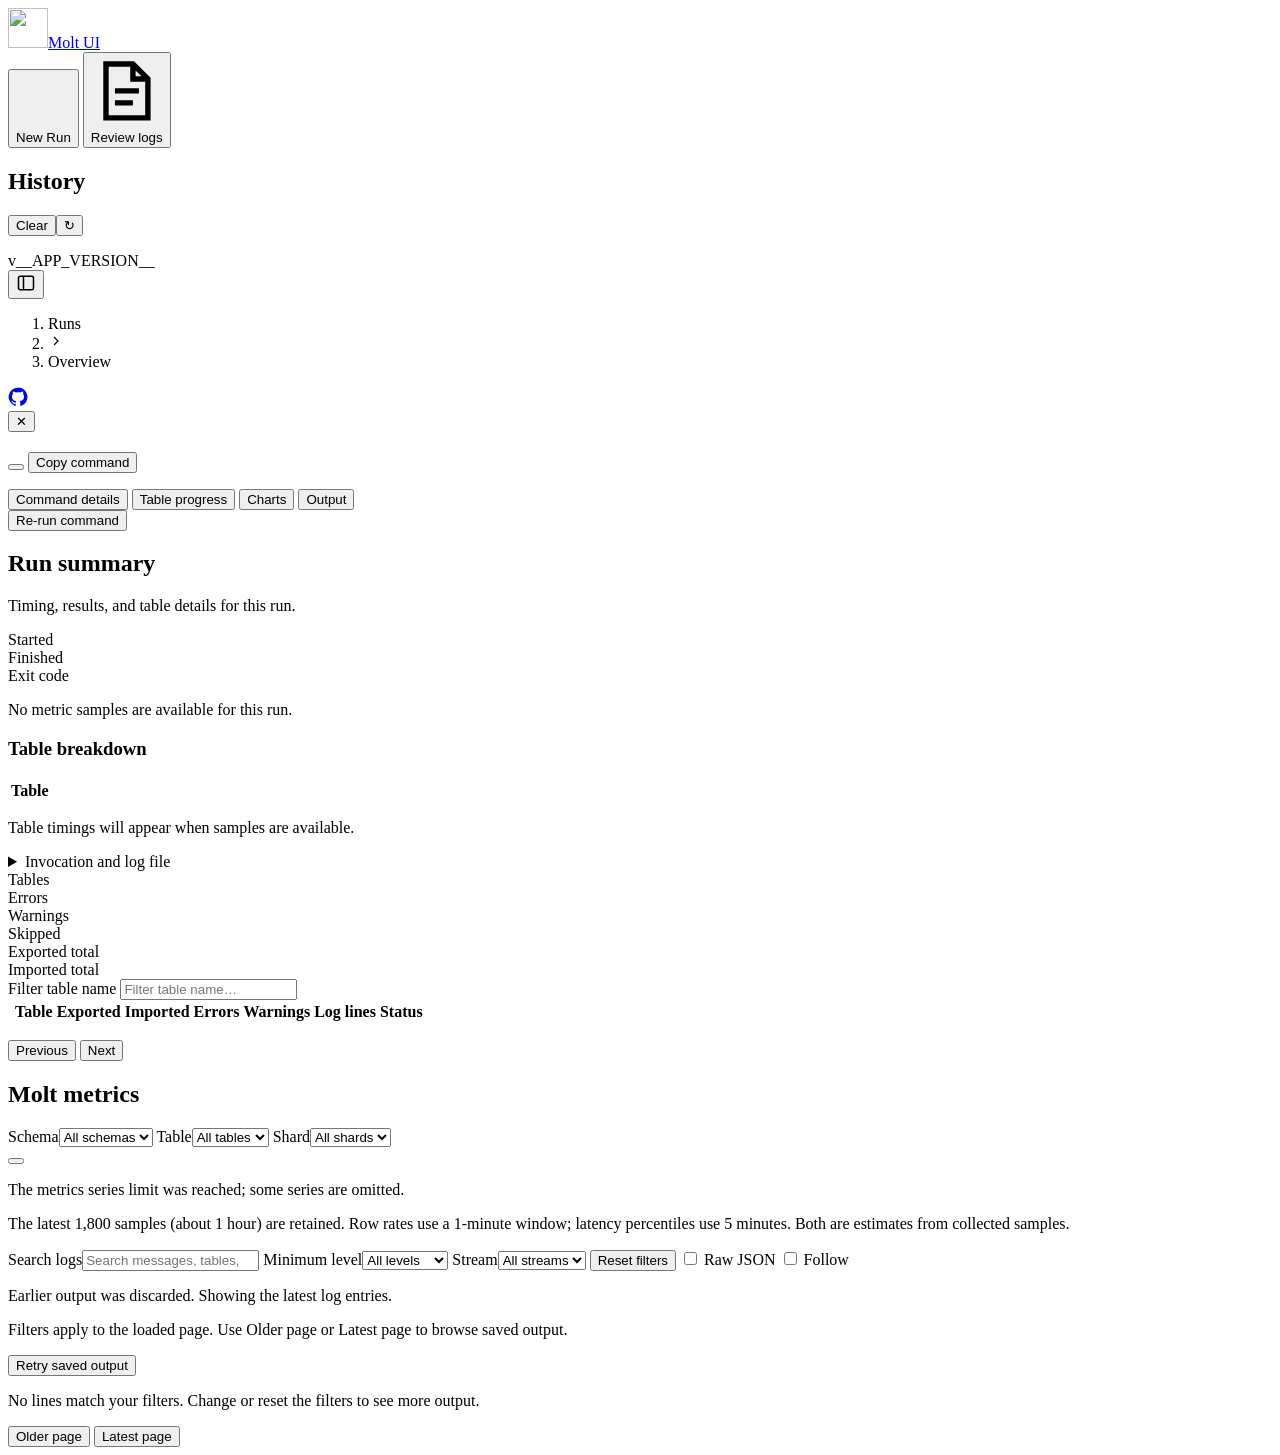
==== commit 68c97cc4: ".." ====
--- a/src/molt_ui/webapp/index.html
+++ b/src/molt_ui/webapp/index.html
@@ -41,9 +41,19 @@
         <div class="job-workspace">
           <header class="app-navbar" aria-label="Job navigation">
             <button type="button" class="secondary icon-button sidebar-toggle" id="toggle-sidebar" @click="toggleHistory()" :aria-expanded="historyOpen" aria-controls="history-sidebar" :aria-label="historyOpen ? 'Collapse sidebar' : 'Expand sidebar'" :title="historyOpen ? 'Collapse sidebar' : 'Expand sidebar'"><svg viewBox="0 0 24 24" width="20" height="20" fill="none" stroke="currentColor" stroke-width="1.8" aria-hidden="true"><rect x="3" y="4" width="18" height="16" rx="2"></rect><path d="M9 4v16"></path></svg></button>
-            <div class="navbar-status">
-              <span class="run-indicator" :class="{active: running, succeeded: statusRecord?.status === 'succeeded'}" aria-hidden="true"></span>
-              <span role="status" :class="{healthy: statusRecord?.status === 'succeeded'}" x-text="busy ? 'Working…' : (statusRecord ? statusRecord.status + (statusRecord.returncode != null ? ' · exit ' + statusRecord.returncode : '') : 'Ready')"></span>
+            <nav class="navbar-breadcrumbs" aria-label="Breadcrumb">
+              <ol>
+                <li class="breadcrumb-parent" x-text="reviewingHistory ? 'History' : 'Runs'">Runs</li>
+                <li class="breadcrumb-separator" aria-hidden="true"><svg viewBox="0 0 24 24" width="16" height="16" fill="none" stroke="currentColor" stroke-width="1.8"><path d="m9 6 6 6-6 6"></path></svg></li>
+                <li class="breadcrumb-current" aria-current="page" x-text="hasJobDetails ? (displayedRecord?.origin === 'import' ? 'Imported log' : (displayedRecord?.command || command)) : 'Overview'">Overview</li>
+              </ol>
+            </nav>
+            <div class="navbar-actions">
+              <div class="navbar-status">
+                <span class="run-indicator" :class="{active: running, succeeded: statusRecord?.status === 'succeeded'}" aria-hidden="true"></span>
+                <span role="status" :class="{healthy: statusRecord?.status === 'succeeded'}" x-text="busy ? 'Working…' : (statusRecord ? statusRecord.status + (statusRecord.returncode != null ? ' · exit ' + statusRecord.returncode : '') : 'Ready')"></span>
+              </div>
+              <a class="navbar-github" href="https://github.com/fabiog1901/molt-ui" target="_blank" rel="noopener noreferrer" aria-label="Molt UI on GitHub (opens in a new tab)" title="Molt UI on GitHub"><svg viewBox="0 0 24 24" width="20" height="20" fill="currentColor" aria-hidden="true"><path d="M12 .75a11.25 11.25 0 0 0-3.558 21.922c.563.104.768-.244.768-.542 0-.267-.01-.975-.015-1.914-3.13.68-3.791-1.508-3.791-1.508-.512-1.3-1.25-1.646-1.25-1.646-1.022-.698.077-.684.077-.684 1.13.08 1.725 1.16 1.725 1.16 1.005 1.724 2.637 1.226 3.279.938.102-.728.393-1.225.715-1.507-2.498-.284-5.124-1.249-5.124-5.563 0-1.229.44-2.233 1.16-3.02-.116-.285-.503-1.429.11-2.978 0 0 .945-.303 3.095 1.154A10.79 10.79 0 0 1 12 6.184c.956.004 1.918.13 2.815.378 2.148-1.457 3.092-1.154 3.092-1.154.615 1.549.228 2.693.112 2.977.722.788 1.158 1.792 1.158 3.021 0 4.325-2.63 5.276-5.136 5.554.404.35.764 1.041.764 2.1 0 1.517-.014 2.741-.014 3.113 0 .3.202.65.774.54A11.252 11.252 0 0 0 12 .75Z"></path></svg></a>
             </div>
           </header>
           <div class="app-error error-banner" role="alert" x-show="error" x-cloak>
@@ -275,9 +285,8 @@
                     </template>
                     <template x-if="option.file_input">
                       <div class="file-upload">
-                        <label :for="'file-' + option.name" class="sr-only" x-text="'Choose file for ' + option.label"></label>
-                        <input type="file" :id="'file-' + option.name" :aria-describedby="'brief-' + option.name" :disabled="busy || running" @change="uploadOptionFile(option, $event.target.files[0]); $event.target.value = ''">
-                        <small>Choose a file or enter a path above. Selected files are copied to Molt UI for this and future runs (up to 32 MiB).</small>
+                        <button type="button" :aria-label="'Choose file for ' + option.label" :disabled="busy || running" @click="chooseOptionFile(option)">Choose File</button>
+                        <small>Choose a file on the computer running Molt UI, or enter its absolute path above. The original file is used directly.</small>
                       </div>
                     </template>
                     <small :id="'brief-' + option.name" x-text="option.brief"></small>
